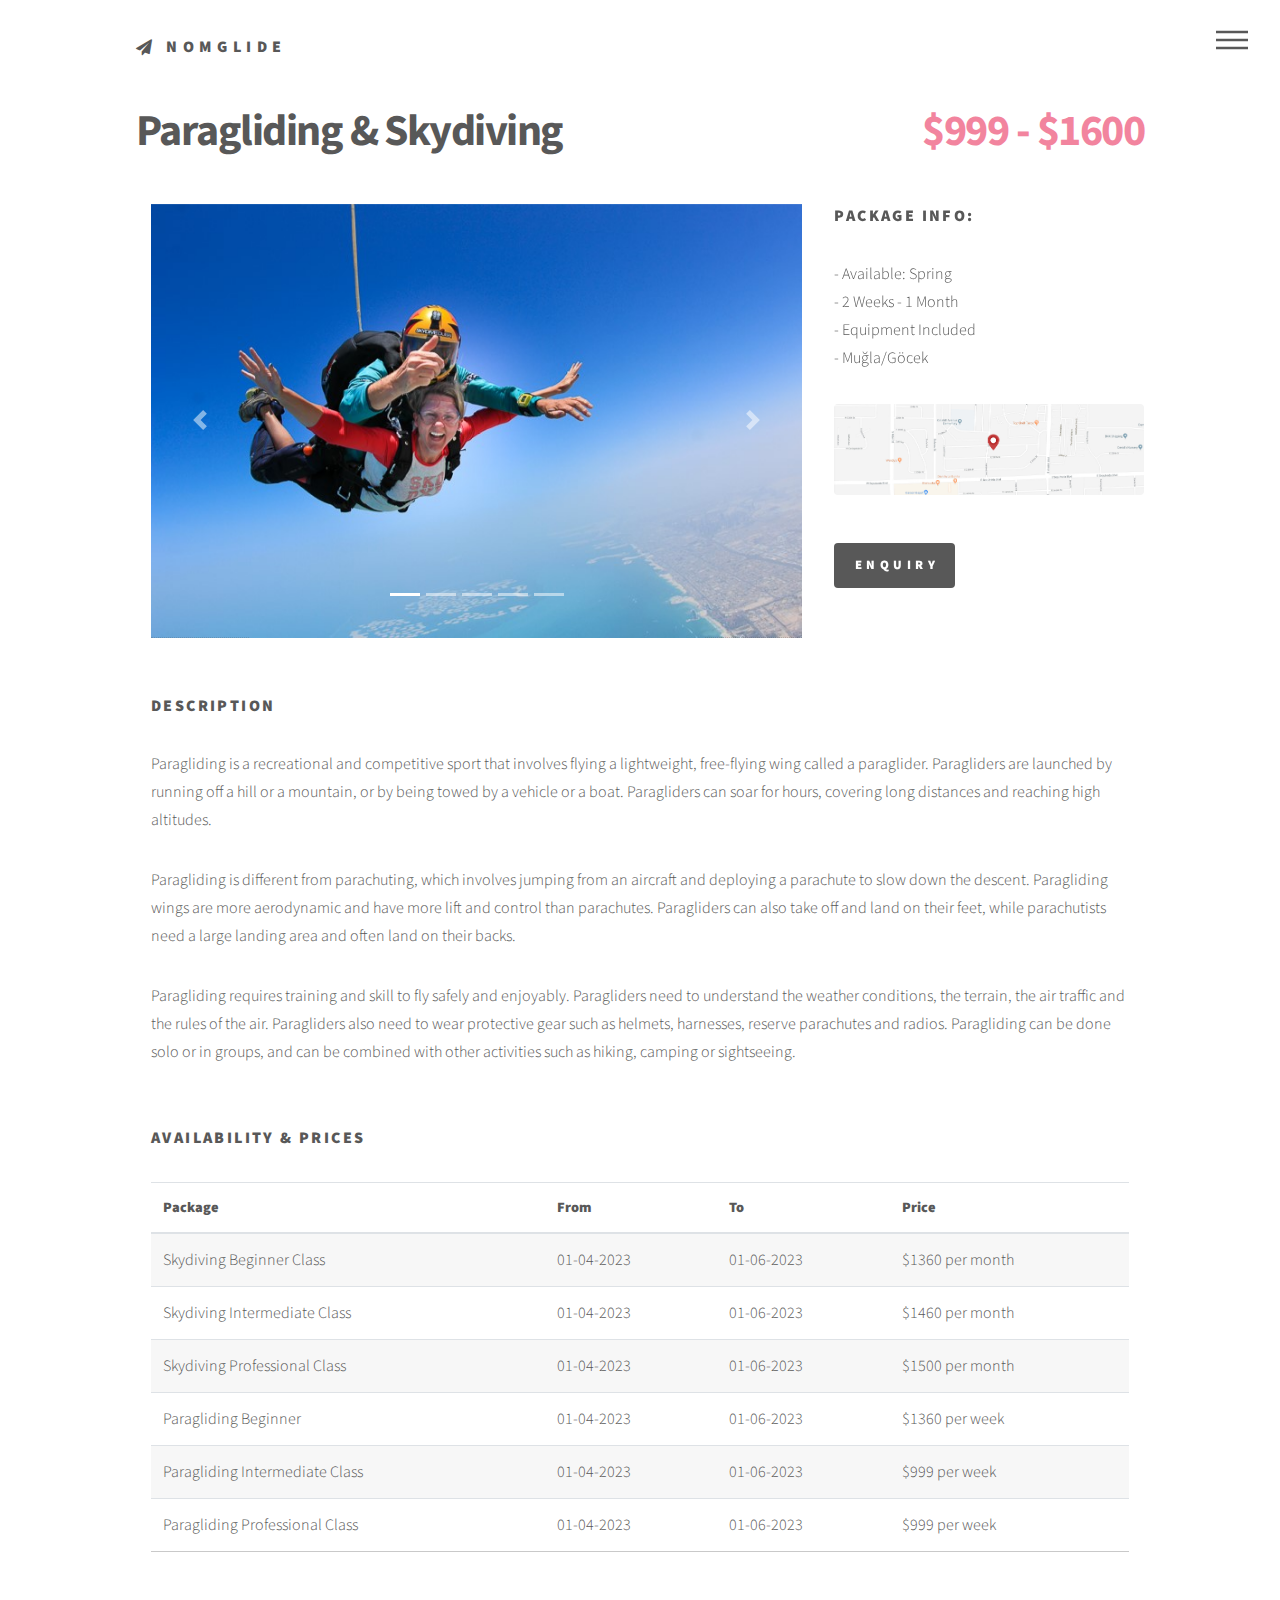
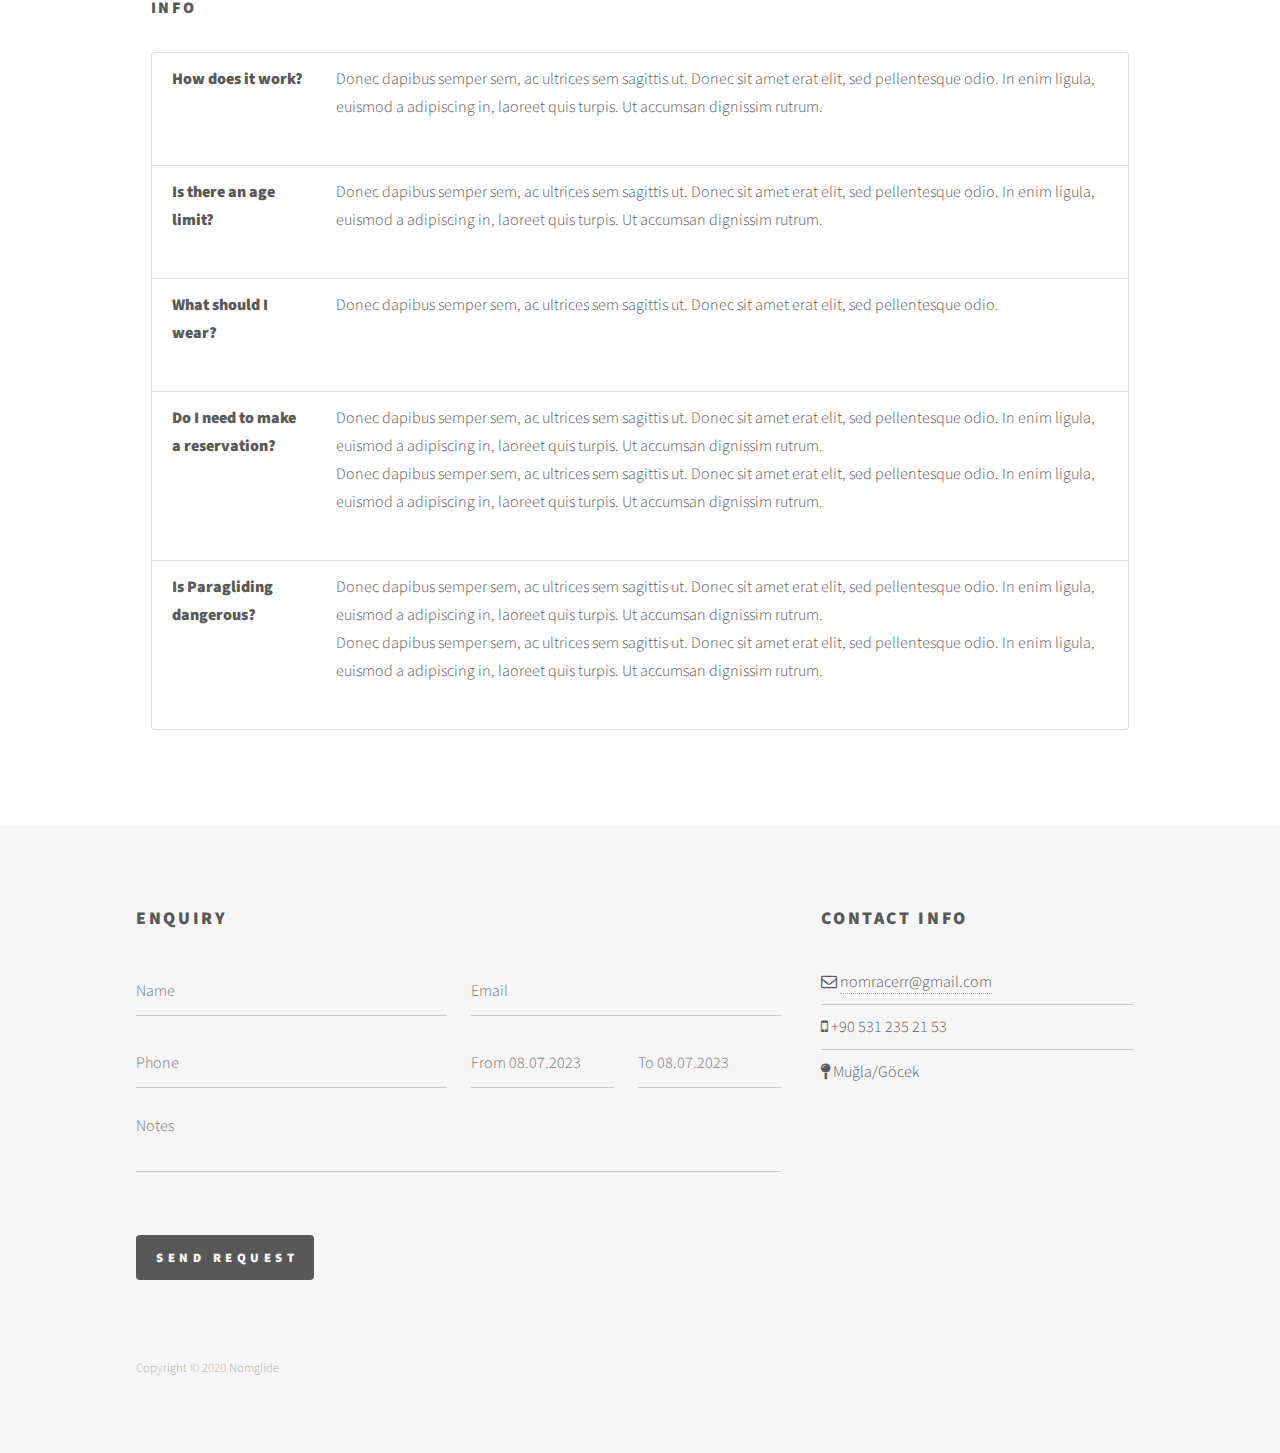
==== package-details.html @ 09c763e9 "i guess i finished it" ====
<!DOCTYPE HTML>
<html>

<head>
	<title>Nomglide | Parachute Gliding</title>
	<meta charset="utf-8" />
	<meta name="viewport" content="width=device-width, initial-scale=1, user-scalable=no" />
	<link rel="stylesheet" href="assets/bootstrap/css/bootstrap.min.css" />
	<link rel="stylesheet" href="assets/css/main.css" />
	<noscript>
		<link rel="stylesheet" href="assets/css/noscript.css" />
	</noscript>
</head>

<body class="is-preload">
	<div id="wrapper">

		<header id="header">
			<div class="inner">


				<a href="index.html" class="logo">
					<span class="fa fa-paper-plane"></span> <span class="title">Nomglide </span>
				</a>

				<nav>
					<ul>
						<li><a href="#menu">Menu</a></li>
					</ul>
				</nav>

			</div>
		</header>

		<nav id="menu">
			<h2>Menu</h2>
			<ul>
				<li><a href="index.html">Home</a></li>

				<li><a href="packages.html" class="active">Packages</a></li>

				<li><a href="blog.html">Blog</a></li>

				<li>
					<a href="#" class="dropdown-toggle">About</a>

					<ul>
						<li><a href="about.html">About Us</a></li>
						<li><a href="testimonials.html">Testimonials</a></li>
					</ul>
				</li>
				<li><a href="contact.html">Contact Us</a></li>
			</ul>
		</nav>

		<div id="main">
			<div class="inner">
				<h1>Paragliding & Skydiving <span class="pull-right">$999 - $1600</span></h1>

				<div class="container-fluid">
					<div class="row">
						<div class="col-lg-8 col-md-7">
							<div id="carouselExampleIndicators" class="carousel slide" data-ride="carousel">
								<ol class="carousel-indicators">
									<li data-target="#carouselExampleIndicators" data-slide-to="0" class="active"></li>
									<li data-target="#carouselExampleIndicators" data-slide-to="1"></li>
									<li data-target="#carouselExampleIndicators" data-slide-to="2"></li>
									<li data-target="#carouselExampleIndicators" data-slide-to="3"></li>
									<li data-target="#carouselExampleIndicators" data-slide-to="4"></li>
								</ol>
								<div class="carousel-inner">
									<div class="carousel-item active">
										<img class="d-block w-100" src="images/product-1.jpg" alt="First slide">
									</div>
									<div class="carousel-item">
										<img class="d-block w-100" src="images/product-2.jpg" alt="Second slide">
									</div>
									<div class="carousel-item">
										<img class="d-block w-100" src="images/product-3.jpg" alt="Third slide">
									</div>
									<div class="carousel-item">
										<img class="d-block w-100" src="images/product-4.jpg" alt="Fourth slide">
									</div>
									<div class="carousel-item">
										<img class="d-block w-100" src="images/product-5.jpg" alt="Fifth slide">
									</div>
								</div>
								<a class="carousel-control-prev" href="#carouselExampleIndicators" role="button"
									data-slide="prev">
									<span class="carousel-control-prev-icon" aria-hidden="true"></span>
									<span class="sr-only">Previous</span>
								</a>
								<a class="carousel-control-next" href="#carouselExampleIndicators" role="button"
									data-slide="next">
									<span class="carousel-control-next-icon" aria-hidden="true"></span>
									<span class="sr-only">Next</span>
								</a>
							</div>
						</div>

						<div class="col-lg-4 col-md-5">
							<h3>Package Info:</h3>

							<p>
								- Available: Spring <br>
								- 2 Weeks - 1 Month <br>
								- Equipment Included <br>
								- Muğla/Göcek
							</p>

							<span class="image main"><img src="images/map.jpg" alt="" /></span>

							<a href="#footer" class="button primary scrolly">Enquiry</a>
						</div>
					</div>
				</div>

				<br>
				<br>

				<div class="container-fluid">
					<h3>Description</h3>

					<p>Paragliding is a recreational and competitive sport that involves flying a lightweight,
						free-flying wing called a paraglider. Paragliders are launched by running off a
						hill or a mountain, or by being towed by a vehicle or a boat. Paragliders can soar for hours,
						covering long distances and reaching high altitudes.
					</p>

					<p>Paragliding is different from parachuting, which involves jumping from an aircraft and deploying
						a parachute to slow down the descent. Paragliding wings are more aerodynamic and have more lift
						and control than parachutes. Paragliders can also take off and land on their feet, while
						parachutists need a large landing area and often land on their backs.
					</p>

					<p>Paragliding requires training and skill to fly safely and enjoyably. Paragliders need to
						understand the weather conditions, the terrain, the air traffic and the rules of the air.
						Paragliders also need to wear protective gear such as helmets, harnesses, reserve parachutes and
						radios. Paragliding can be done solo or in groups, and can be combined with other activities
						such as hiking, camping or sightseeing.
					</p>

					<br>

					<h3>Availability &amp; Prices</h3>

					<div class="table-responsive">
						<table width="100%" border="0" cellspacing="0" cellpadding="0" class="table">
							<thead>
								<tr>
									<th>Package</th>
									<th>From</th>
									<th>To</th>
									<th>Price</th>
								</tr>
							</thead>

							<tbody>
								<tr>
									<td>Skydiving Beginner Class</td>
									<td>01-04-2023</td>
									<td>01-06-2023</td>
									<td>$1360 per month</td>
								</tr>

								<tr>
									<td>Skydiving Intermediate Class</td>
									<td>01-04-2023</td>
									<td>01-06-2023</td>
									<td>$1460 per month</td>
								</tr>

								<tr>
									<td>Skydiving Professional Class</td>
									<td>01-04-2023</td>
									<td>01-06-2023</td>
									<td>$1500 per month</td>
								</tr>

								<tr>
									<td>Paragliding Beginner</td>
									<td>01-04-2023</td>
									<td>01-06-2023</td>
									<td>$1360 per week</td>
								</tr>

								<tr>
									<td>Paragliding Intermediate Class</td>
									<td>01-04-2023</td>
									<td>01-06-2023</td>
									<td>$999 per week</td>
								</tr>

								<tr>
									<td>Paragliding Professional Class</td>
									<td>01-04-2023</td>
									<td>01-06-2023</td>
									<td>$999 per week</td>
								</tr>
							</tbody>
						</table>
					</div>

					<br>

					<h3>Info</h3>

					<ul class="list-group list-group-no-border">
						<li class="list-group-item">
							<div class="row">
								<div class="col-md-2 col-sm-3">
									<p class="pjVpProductPolicyTitle">
										<strong>How does it work?</strong>
									</p>
								</div>
								<div class="col-md-10 col-sm-9">
									<p>
										Donec dapibus semper sem, ac ultrices sem sagittis ut. Donec sit amet erat elit,
										sed pellentesque odio. In enim ligula, euismod a adipiscing in, laoreet quis
										turpis. Ut accumsan dignissim rutrum.
									</p>
								</div>
							</div>
						</li>

						<li class="list-group-item">
							<div class="row">
								<div class="col-md-2 col-sm-3">
									<p>
										<strong>Is there an age limit?</strong>
									</p>
								</div>

								<div class="col-md-10 col-sm-9">
									<p>
										Donec dapibus semper sem, ac ultrices sem sagittis ut. Donec sit amet erat elit,
										sed pellentesque odio. In enim ligula, euismod a adipiscing in, laoreet quis
										turpis. Ut accumsan dignissim rutrum.
									</p>
								</div>
							</div>
						</li>

						<li class="list-group-item">
							<div class="row">
								<div class="col-md-2 col-sm-3">
									<p>
										<strong>What should I wear?</strong>
									</p>
								</div>
								<div class="col-md-10 col-sm-9">
									<p>
										Donec dapibus semper sem, ac ultrices sem sagittis ut. Donec sit amet erat
											elit, sed pellentesque odio.
									</p>
								</div>
							</div>
						</li>

						<li class="list-group-item">
							<div class="row">
								<div class="col-md-2 col-sm-3">
									<p>
										<strong>Do I need to make a reservation?</strong>
									</p>
								</div>
								<div class="col-md-10 col-sm-9">
									<div>
										<p>
											Donec dapibus semper sem, ac ultrices sem sagittis ut. Donec sit amet erat
											elit, sed pellentesque odio. In enim ligula, euismod a adipiscing in,
											laoreet quis turpis. Ut accumsan dignissim rutrum. <br>
											Donec dapibus semper sem, ac ultrices sem sagittis ut. Donec sit amet erat
											elit, sed pellentesque odio. In enim ligula, euismod a adipiscing in,
											laoreet quis turpis. Ut accumsan dignissim rutrum. <br>
										</p>
									</div>
								</div>
							</div>
						</li>

						<li class="list-group-item">
							<div class="row">
								<div class="col-md-2 col-sm-3">
									<p>
										<strong>Is Paragliding dangerous?</strong>
									</p>
								</div>

								<div class="col-md-10 col-sm-9">
									<div>
										<p>
											Donec dapibus semper sem, ac ultrices sem sagittis ut. Donec sit amet erat
											elit, sed pellentesque odio. In enim ligula, euismod a adipiscing in,
											laoreet quis turpis. Ut accumsan dignissim rutrum. <br>
											Donec dapibus semper sem, ac ultrices sem sagittis ut. Donec sit amet erat
											elit, sed pellentesque odio. In enim ligula, euismod a adipiscing in,
											laoreet quis turpis. Ut accumsan dignissim rutrum. <br>
										</p>
									</div>
								</div>
							</div>
						</li>
					</ul>
				</div>
			</div>
		</div>

		<footer id="footer">
			<div class="inner">
				<section>
					<h2>Enquiry</h2>
					<form method="post" action="#">
						<div class="fields">
							<div class="field half">
								<input type="text" name="name" id="name" placeholder="Name" />
							</div>

							<div class="field half">
								<input type="text" name="email" id="email" placeholder="Email" />
							</div>

							<div class="field half">
								<input type="text" name="phone" id="phone" placeholder="Phone" />
							</div>

							<div class="field quarter">
								<input type="text" placeholder="From 08.07.2023" />
							</div>

							<div class="field quarter">
								<input type="text" placeholder="To 08.07.2023" />
							</div>

							<div class="field">
								<textarea name="message" id="message" rows="3" placeholder="Notes"></textarea>
							</div>

							<div class="field text-right">
								<label>&nbsp;</label>

								<ul class="actions">
									<li><input type="submit" value="Send Request" class="primary" /></li>
								</ul>
							</div>
						</div>
					</form>
				</section>
				<section>
					<h2>Contact Info</h2>

					<ul class="alt">
						<li><span class="fa fa-envelope-o"></span> <a href="#"> nomracerr@gmail.com</a></li>
						<li><span class="fa fa-mobile"></span> +90 531 235 21 53 </li>
						<li><span class="fa fa-map-pin"></span> Muğla/Göcek</li>
					</ul>
				</section>

				<ul class="copyright">
					<li>Copyright © 2020 Nomglide</li>
				</ul>
			</div>
		</footer>

	</div>

	<script src="assets/js/jquery.min.js"></script>
	<script src="assets/bootstrap/js/bootstrap.bundle.min.js"></script>
	<script src="assets/js/jquery.scrolly.min.js"></script>
	<script src="assets/js/jquery.scrollex.min.js"></script>
	<script src="assets/js/main.js"></script>

</body>

</html>
---- assets/css/main.css ----
@import url(font-awesome.min.css);
@import url("https://fonts.googleapis.com/css?family=Source+Sans+Pro:300,700,900");

html, body, div, span, applet, object,
iframe, h1, h2, h3, h4, h5, h6, p, blockquote,
pre, a, abbr, acronym, address, big, cite,
code, del, dfn, em, img, ins, kbd, q, s, samp,
small, strike, strong, sub, sup, tt, var, b,
u, i, center, dl, dt, dd, ol, ul, li, fieldset,
form, label, legend, table, caption, tbody,
tfoot, thead, tr, th, td, article, aside,
canvas, details, embed, figure, figcaption,
footer, header, hgroup, menu, nav, output, ruby,
section, summary, time, mark, audio, video {
	margin: 0;
	padding: 0;
	border: 0;
	font-size: 100%;
	font: inherit;
	vertical-align: baseline;}

article, aside, details, figcaption, figure,
footer, header, hgroup, menu, nav, section {
	display: block;}

body {
	line-height: 1;
}

ol, ul {
	list-style: none;
}

blockquote, q {
	quotes: none;
}

	blockquote:before, blockquote:after, q:before, q:after {
		content: '';
		content: none;
	}

table {
	border-collapse: collapse;
	border-spacing: 0;
}

body {
	-webkit-text-size-adjust: none;
}

mark {
	background-color: transparent;
	color: inherit;
}

input::-moz-focus-inner {
	border: 0;
	padding: 0;
}

input, select, textarea {
	-moz-appearance: none;
	-webkit-appearance: none;
	-ms-appearance: none;
	appearance: none;
}


	@-ms-viewport {
		width: device-width;
	}

	body {
		-ms-overflow-style: scrollbar;
	}

	@media screen and (max-width: 480px) {

		html, body {
			min-width: 320px;
		}

	}

	html {
		box-sizing: border-box;
	}

	*, *:before, *:after {
		box-sizing: inherit;
	}

	body {
		background: #ffffff;
	}

		body.is-preload *, body.is-preload *:before, body.is-preload *:after {
			-moz-animation: none !important;
			-webkit-animation: none !important;
			-ms-animation: none !important;
			animation: none !important;
			-moz-transition: none !important;
			-webkit-transition: none !important;
			-ms-transition: none !important;
			transition: none !important;
		}

/* Type */

	body, input, select, textarea {
		color: #585858;
		font-family: "Source Sans Pro", Helvetica, sans-serif;
		font-size: 16pt;
		font-weight: 300;
		line-height: 1.75;
	}

		@media screen and (max-width: 1680px) {

			body, input, select, textarea {
				font-size: 14pt;
			}

		}

		@media screen and (max-width: 1280px) {

			body, input, select, textarea {
				font-size: 12pt;
			}

		}

	a {
		-moz-transition: border-bottom-color 0.2s ease, color 0.2s ease;
		-webkit-transition: border-bottom-color 0.2s ease, color 0.2s ease;
		-ms-transition: border-bottom-color 0.2s ease, color 0.2s ease;
		transition: border-bottom-color 0.2s ease, color 0.2s ease;
		text-decoration: none;
		color: #585858;
		border-bottom: dotted 1px rgba(88, 88, 88, 0.5);
	}

		a:hover {
			border-bottom-color: transparent;
			color: #f2849e !important;
			text-decoration: none;
		}

	strong, b {
		font-weight: 900;
	}

	em, i {
		font-style: italic;
	}

	p {
		margin: 0 0 2em 0;
	}

	h1 {
		font-size: 2.75em;
		font-weight: 700;
		line-height: 1.3;
		margin: 0 0 1em 0;
		letter-spacing: -0.035em;
	}

	h1 span {
		color: #f2849e;
	}

		h1 a {
			color: inherit;
		}

		@media screen and (max-width: 736px) {

			h1 {
				font-size: 2em;
				margin: 0 0 1em 0;
			}

		}

		@media screen and (max-width: 360px) {

			h1 {
				font-size: 1.75em;
			}

		}

	.h2 {
		margin-bottom: 20px;
		font-weight: bold;
	}

	h2, h3, h4, h5, h6 {
		font-weight: 900;
		line-height: 1.5;
		margin: 0 0 2em 0;
		text-transform: uppercase;
		letter-spacing: 0.15em;
	}

		h2 a, h3 a, h4 a, h5 a, h6 a {
			color: inherit;
		}

	h2 {
		font-size: 1.1em;
	}

	h3 {
		font-size: 1em;
	}

	h4 {
		font-size: 0.8em;
	}

	h5 {
		font-size: 0.8em;
	}

	h6 {
		font-size: 0.8em;
	}

	@media screen and (max-width: 980px) {

		h1 br, h2 br, h3 br, h4 br, h5 br, h6 br {
			display: none;
		}

	}

	@media screen and (max-width: 736px) {

		h2 {
			font-size: 1em;
		}

		h3 {
			font-size: 0.8em;
		}

	}

	sub {
		font-size: 0.8em;
		position: relative;
		top: 0.5em;
	}

	sup {
		font-size: 0.8em;
		position: relative;
		top: -0.5em;
	}

	blockquote {
		border-left: solid 4px #c9c9c9;
		font-style: italic;
		margin: 0 0 2em 0;
		padding: 0.5em 0 0.5em 2em;
	}

	code {
		background: rgba(144, 144, 144, 0.075);
		border-radius: 4px;
		border: solid 1px #c9c9c9;
		font-family: "Courier New", monospace;
		font-size: 0.9em;
		margin: 0 0.25em;
		padding: 0.25em 0.65em;
	}

	pre {
		-webkit-overflow-scrolling: touch;
		font-family: "Courier New", monospace;
		font-size: 0.9em;
		margin: 0 0 2em 0;
	}

		pre code {
			display: block;
			line-height: 1.75;
			padding: 1em 1.5em;
			overflow-x: auto;
		}

	hr {
		border: 0;
		border-bottom: solid 1px #c9c9c9;
		margin: 2em 0;
	}

		hr.major {
			margin: 3em 0;
		}

	.align-left {
		text-align: left;
	}

	.align-center {
		text-align: center;
	}

	.align-right {
		text-align: right;
	}

/* Row */

	.row {
		display: flex;
		flex-wrap: wrap;
		box-sizing: border-box;
		align-items: stretch;
	}

		.row > * {
			box-sizing: border-box;
		}

		.row.gtr-uniform > * > :last-child {
			margin-bottom: 0;
		}

		.row.aln-left {
			justify-content: flex-start;
		}

		.row.aln-center {
			justify-content: center;
		}

		.row.aln-right {
			justify-content: flex-end;
		}

		.row.aln-top {
			align-items: flex-start;
		}

		.row.aln-middle {
			align-items: center;
		}

		.row.aln-bottom {
			align-items: flex-end;
		}

		.row > .imp {
			order: -1;
		}

		.row > .col-1 {
			width: 8.3333333333%;
		}

		.row > .off-1 {
			margin-left: 8.3333333333%;
		}

		.row > .col-2 {
			width: 16.6666666667%;
		}

		.row > .off-2 {
			margin-left: 16.6666666667%;
		}

		.row > .col-3 {
			width: 25%;
		}

		.row > .off-3 {
			margin-left: 25%;
		}

		.row > .col-4 {
			width: 33.3333333333%;
		}

		.row > .off-4 {
			margin-left: 33.3333333333%;
		}

		.row > .col-5 {
			width: 41.6666666667%;
		}

		.row > .off-5 {
			margin-left: 41.6666666667%;
		}

		.row > .col-6 {
			width: 50%;
		}

		.row > .off-6 {
			margin-left: 50%;
		}

		.row > .col-7 {
			width: 58.3333333333%;
		}

		.row > .off-7 {
			margin-left: 58.3333333333%;
		}

		.row > .col-8 {
			width: 66.6666666667%;
		}

		.row > .off-8 {
			margin-left: 66.6666666667%;
		}

		.row > .col-9 {
			width: 75%;
		}

		.row > .off-9 {
			margin-left: 75%;
		}

		.row > .col-10 {
			width: 83.3333333333%;
		}

		.row > .off-10 {
			margin-left: 83.3333333333%;
		}

		.row > .col-11 {
			width: 91.6666666667%;
		}

		.row > .off-11 {
			margin-left: 91.6666666667%;
		}

		.row > .col-12 {
			width: 100%;
		}

		.row > .off-12 {
			margin-left: 100%;
		}

		.row.gtr-0 {
			margin-top: 0;
			margin-left: 0em;
		}

			.row.gtr-0 > * {
				padding: 0 0 0 0em;
			}

			.row.gtr-0.gtr-uniform {
				margin-top: 0em;
			}

				.row.gtr-0.gtr-uniform > * {
					padding-top: 0em;
				}

		.row.gtr-25 {
			margin-top: 0;
			margin-left: -0.5em;
		}

			.row.gtr-25 > * {
				padding: 0 0 0 0.5em;
			}

			.row.gtr-25.gtr-uniform {
				margin-top: -0.5em;
			}

				.row.gtr-25.gtr-uniform > * {
					padding-top: 0.5em;
				}

		.row.gtr-50 {
			margin-top: 0;
			margin-left: -1em;
		}

			.row.gtr-50 > * {
				padding: 0 0 0 1em;
			}

			.row.gtr-50.gtr-uniform {
				margin-top: -1em;
			}

				.row.gtr-50.gtr-uniform > * {
					padding-top: 1em;
				}

		.row {
			margin-top: 0;
			margin-left: -2em;
		}

			.row > * {
				padding: 0 0 0 2em;
			}

			.row.gtr-uniform {
				margin-top: -2em;
			}

				.row.gtr-uniform > * {
					padding-top: 2em;
				}

		.row.gtr-150 {
			margin-top: 0;
			margin-left: -3em;
		}

			.row.gtr-150 > * {
				padding: 0 0 0 3em;
			}

			.row.gtr-150.gtr-uniform {
				margin-top: -3em;
			}

				.row.gtr-150.gtr-uniform > * {
					padding-top: 3em;
				}

		.row.gtr-200 {
			margin-top: 0;
			margin-left: -4em;
		}

			.row.gtr-200 > * {
				padding: 0 0 0 4em;
			}

			.row.gtr-200.gtr-uniform {
				margin-top: -4em;
			}

				.row.gtr-200.gtr-uniform > * {
					padding-top: 4em;
				}

		@media screen and (max-width: 1680px) {

			.row {
				display: flex;
				flex-wrap: wrap;
				box-sizing: border-box;
				align-items: stretch;
			}

				.row > * {
					box-sizing: border-box;
				}

				.row.gtr-uniform > * > :last-child {
					margin-bottom: 0;
				}

				.row.aln-left {
					justify-content: flex-start;
				}

				.row.aln-center {
					justify-content: center;
				}

				.row.aln-right {
					justify-content: flex-end;
				}

				.row.aln-top {
					align-items: flex-start;
				}

				.row.aln-middle {
					align-items: center;
				}

				.row.aln-bottom {
					align-items: flex-end;
				}

				.row > .imp-xlarge {
					order: -1;
				}

				.row > .col-1-xlarge {
					width: 8.3333333333%;
				}

				.row > .off-1-xlarge {
					margin-left: 8.3333333333%;
				}

				.row > .col-2-xlarge {
					width: 16.6666666667%;
				}

				.row > .off-2-xlarge {
					margin-left: 16.6666666667%;
				}

				.row > .col-3-xlarge {
					width: 25%;
				}

				.row > .off-3-xlarge {
					margin-left: 25%;
				}

				.row > .col-4-xlarge {
					width: 33.3333333333%;
				}

				.row > .off-4-xlarge {
					margin-left: 33.3333333333%;
				}

				.row > .col-5-xlarge {
					width: 41.6666666667%;
				}

				.row > .off-5-xlarge {
					margin-left: 41.6666666667%;
				}

				.row > .col-6-xlarge {
					width: 50%;
				}

				.row > .off-6-xlarge {
					margin-left: 50%;
				}

				.row > .col-7-xlarge {
					width: 58.3333333333%;
				}

				.row > .off-7-xlarge {
					margin-left: 58.3333333333%;
				}

				.row > .col-8-xlarge {
					width: 66.6666666667%;
				}

				.row > .off-8-xlarge {
					margin-left: 66.6666666667%;
				}

				.row > .col-9-xlarge {
					width: 75%;
				}

				.row > .off-9-xlarge {
					margin-left: 75%;
				}

				.row > .col-10-xlarge {
					width: 83.3333333333%;
				}

				.row > .off-10-xlarge {
					margin-left: 83.3333333333%;
				}

				.row > .col-11-xlarge {
					width: 91.6666666667%;
				}

				.row > .off-11-xlarge {
					margin-left: 91.6666666667%;
				}

				.row > .col-12-xlarge {
					width: 100%;
				}

				.row > .off-12-xlarge {
					margin-left: 100%;
				}

				.row.gtr-0 {
					margin-top: 0;
					margin-left: 0em;
				}

					.row.gtr-0 > * {
						padding: 0 0 0 0em;
					}

					.row.gtr-0.gtr-uniform {
						margin-top: 0em;
					}

						.row.gtr-0.gtr-uniform > * {
							padding-top: 0em;
						}

				.row.gtr-25 {
					margin-top: 0;
					margin-left: -0.5em;
				}

					.row.gtr-25 > * {
						padding: 0 0 0 0.5em;
					}

					.row.gtr-25.gtr-uniform {
						margin-top: -0.5em;
					}

						.row.gtr-25.gtr-uniform > * {
							padding-top: 0.5em;
						}

				.row.gtr-50 {
					margin-top: 0;
					margin-left: -1em;
				}

					.row.gtr-50 > * {
						padding: 0 0 0 1em;
					}

					.row.gtr-50.gtr-uniform {
						margin-top: -1em;
					}

						.row.gtr-50.gtr-uniform > * {
							padding-top: 1em;
						}

				.row {
					margin-top: 0;
					margin-left: -2em;
				}

					.row > * {
						padding: 0 0 0 2em;
					}

					.row.gtr-uniform {
						margin-top: -2em;
					}

						.row.gtr-uniform > * {
							padding-top: 2em;
						}

				.row.gtr-150 {
					margin-top: 0;
					margin-left: -3em;
				}

					.row.gtr-150 > * {
						padding: 0 0 0 3em;
					}

					.row.gtr-150.gtr-uniform {
						margin-top: -3em;
					}

						.row.gtr-150.gtr-uniform > * {
							padding-top: 3em;
						}

				.row.gtr-200 {
					margin-top: 0;
					margin-left: -4em;
				}

					.row.gtr-200 > * {
						padding: 0 0 0 4em;
					}

					.row.gtr-200.gtr-uniform {
						margin-top: -4em;
					}

						.row.gtr-200.gtr-uniform > * {
							padding-top: 4em;
						}

		}

		@media screen and (max-width: 1280px) {

			.row {
				display: flex;
				flex-wrap: wrap;
				box-sizing: border-box;
				align-items: stretch;
			}

				.row > * {
					box-sizing: border-box;
				}

				.row.gtr-uniform > * > :last-child {
					margin-bottom: 0;
				}

				.row.aln-left {
					justify-content: flex-start;
				}

				.row.aln-center {
					justify-content: center;
				}

				.row.aln-right {
					justify-content: flex-end;
				}

				.row.aln-top {
					align-items: flex-start;
				}

				.row.aln-middle {
					align-items: center;
				}

				.row.aln-bottom {
					align-items: flex-end;
				}

				.row > .imp-large {
					order: -1;
				}

				.row > .col-1-large {
					width: 8.3333333333%;
				}

				.row > .off-1-large {
					margin-left: 8.3333333333%;
				}

				.row > .col-2-large {
					width: 16.6666666667%;
				}

				.row > .off-2-large {
					margin-left: 16.6666666667%;
				}

				.row > .col-3-large {
					width: 25%;
				}

				.row > .off-3-large {
					margin-left: 25%;
				}

				.row > .col-4-large {
					width: 33.3333333333%;
				}

				.row > .off-4-large {
					margin-left: 33.3333333333%;
				}

				.row > .col-5-large {
					width: 41.6666666667%;
				}

				.row > .off-5-large {
					margin-left: 41.6666666667%;
				}

				.row > .col-6-large {
					width: 50%;
				}

				.row > .off-6-large {
					margin-left: 50%;
				}

				.row > .col-7-large {
					width: 58.3333333333%;
				}

				.row > .off-7-large {
					margin-left: 58.3333333333%;
				}

				.row > .col-8-large {
					width: 66.6666666667%;
				}

				.row > .off-8-large {
					margin-left: 66.6666666667%;
				}

				.row > .col-9-large {
					width: 75%;
				}

				.row > .off-9-large {
					margin-left: 75%;
				}

				.row > .col-10-large {
					width: 83.3333333333%;
				}

				.row > .off-10-large {
					margin-left: 83.3333333333%;
				}

				.row > .col-11-large {
					width: 91.6666666667%;
				}

				.row > .off-11-large {
					margin-left: 91.6666666667%;
				}

				.row > .col-12-large {
					width: 100%;
				}

				.row > .off-12-large {
					margin-left: 100%;
				}

				.row.gtr-0 {
					margin-top: 0;
					margin-left: 0em;
				}

					.row.gtr-0 > * {
						padding: 0 0 0 0em;
					}

					.row.gtr-0.gtr-uniform {
						margin-top: 0em;
					}

						.row.gtr-0.gtr-uniform > * {
							padding-top: 0em;
						}

				.row.gtr-25 {
					margin-top: 0;
					margin-left: -0.5em;
				}

					.row.gtr-25 > * {
						padding: 0 0 0 0.5em;
					}

					.row.gtr-25.gtr-uniform {
						margin-top: -0.5em;
					}

						.row.gtr-25.gtr-uniform > * {
							padding-top: 0.5em;
						}

				.row.gtr-50 {
					margin-top: 0;
					margin-left: -1em;
				}

					.row.gtr-50 > * {
						padding: 0 0 0 1em;
					}

					.row.gtr-50.gtr-uniform {
						margin-top: -1em;
					}

						.row.gtr-50.gtr-uniform > * {
							padding-top: 1em;
						}

				.row {
					margin-top: 0;
					margin-left: -2em;
				}

					.row > * {
						padding: 0 0 0 2em;
					}

					.row.gtr-uniform {
						margin-top: -2em;
					}

						.row.gtr-uniform > * {
							padding-top: 2em;
						}

				.row.gtr-150 {
					margin-top: 0;
					margin-left: -3em;
				}

					.row.gtr-150 > * {
						padding: 0 0 0 3em;
					}

					.row.gtr-150.gtr-uniform {
						margin-top: -3em;
					}

						.row.gtr-150.gtr-uniform > * {
							padding-top: 3em;
						}

				.row.gtr-200 {
					margin-top: 0;
					margin-left: -4em;
				}

					.row.gtr-200 > * {
						padding: 0 0 0 4em;
					}

					.row.gtr-200.gtr-uniform {
						margin-top: -4em;
					}

						.row.gtr-200.gtr-uniform > * {
							padding-top: 4em;
						}

		}

		@media screen and (max-width: 980px) {

			.row {
				display: flex;
				flex-wrap: wrap;
				box-sizing: border-box;
				align-items: stretch;
			}

				.row > * {
					box-sizing: border-box;
				}

				.row.gtr-uniform > * > :last-child {
					margin-bottom: 0;
				}

				.row.aln-left {
					justify-content: flex-start;
				}

				.row.aln-center {
					justify-content: center;
				}

				.row.aln-right {
					justify-content: flex-end;
				}

				.row.aln-top {
					align-items: flex-start;
				}

				.row.aln-middle {
					align-items: center;
				}

				.row.aln-bottom {
					align-items: flex-end;
				}

				.row > .imp-medium {
					order: -1;
				}

				.row > .col-1-medium {
					width: 8.3333333333%;
				}

				.row > .off-1-medium {
					margin-left: 8.3333333333%;
				}

				.row > .col-2-medium {
					width: 16.6666666667%;
				}

				.row > .off-2-medium {
					margin-left: 16.6666666667%;
				}

				.row > .col-3-medium {
					width: 25%;
				}

				.row > .off-3-medium {
					margin-left: 25%;
				}

				.row > .col-4-medium {
					width: 33.3333333333%;
				}

				.row > .off-4-medium {
					margin-left: 33.3333333333%;
				}

				.row > .col-5-medium {
					width: 41.6666666667%;
				}

				.row > .off-5-medium {
					margin-left: 41.6666666667%;
				}

				.row > .col-6-medium {
					width: 50%;
				}

				.row > .off-6-medium {
					margin-left: 50%;
				}

				.row > .col-7-medium {
					width: 58.3333333333%;
				}

				.row > .off-7-medium {
					margin-left: 58.3333333333%;
				}

				.row > .col-8-medium {
					width: 66.6666666667%;
				}

				.row > .off-8-medium {
					margin-left: 66.6666666667%;
				}

				.row > .col-9-medium {
					width: 75%;
				}

				.row > .off-9-medium {
					margin-left: 75%;
				}

				.row > .col-10-medium {
					width: 83.3333333333%;
				}

				.row > .off-10-medium {
					margin-left: 83.3333333333%;
				}

				.row > .col-11-medium {
					width: 91.6666666667%;
				}

				.row > .off-11-medium {
					margin-left: 91.6666666667%;
				}

				.row > .col-12-medium {
					width: 100%;
				}

				.row > .off-12-medium {
					margin-left: 100%;
				}

				.row.gtr-0 {
					margin-top: 0;
					margin-left: 0em;
				}

					.row.gtr-0 > * {
						padding: 0 0 0 0em;
					}

					.row.gtr-0.gtr-uniform {
						margin-top: 0em;
					}

						.row.gtr-0.gtr-uniform > * {
							padding-top: 0em;
						}

				.row.gtr-25 {
					margin-top: 0;
					margin-left: -0.375em;
				}

					.row.gtr-25 > * {
						padding: 0 0 0 0.375em;
					}

					.row.gtr-25.gtr-uniform {
						margin-top: -0.375em;
					}

						.row.gtr-25.gtr-uniform > * {
							padding-top: 0.375em;
						}

				.row.gtr-50 {
					margin-top: 0;
					margin-left: -0.75em;
				}

					.row.gtr-50 > * {
						padding: 0 0 0 0.75em;
					}

					.row.gtr-50.gtr-uniform {
						margin-top: -0.75em;
					}

						.row.gtr-50.gtr-uniform > * {
							padding-top: 0.75em;
						}

				.row {
					margin-top: 0;
					margin-left: -1.5em;
				}

					.row > * {
						padding: 0 0 0 1.5em;
					}

					.row.gtr-uniform {
						margin-top: -1.5em;
					}

						.row.gtr-uniform > * {
							padding-top: 1.5em;
						}

				.row.gtr-150 {
					margin-top: 0;
					margin-left: -2.25em;
				}

					.row.gtr-150 > * {
						padding: 0 0 0 2.25em;
					}

					.row.gtr-150.gtr-uniform {
						margin-top: -2.25em;
					}

						.row.gtr-150.gtr-uniform > * {
							padding-top: 2.25em;
						}

				.row.gtr-200 {
					margin-top: 0;
					margin-left: -3em;
				}

					.row.gtr-200 > * {
						padding: 0 0 0 3em;
					}

					.row.gtr-200.gtr-uniform {
						margin-top: -3em;
					}

						.row.gtr-200.gtr-uniform > * {
							padding-top: 3em;
						}

		}

		@media screen and (max-width: 736px) {

			.row {
				display: flex;
				flex-wrap: wrap;
				box-sizing: border-box;
				align-items: stretch;
			}

				.row > * {
					box-sizing: border-box;
				}

				.row.gtr-uniform > * > :last-child {
					margin-bottom: 0;
				}

				.row.aln-left {
					justify-content: flex-start;
				}

				.row.aln-center {
					justify-content: center;
				}

				.row.aln-right {
					justify-content: flex-end;
				}

				.row.aln-top {
					align-items: flex-start;
				}

				.row.aln-middle {
					align-items: center;
				}

				.row.aln-bottom {
					align-items: flex-end;
				}

				.row > .imp-small {
					order: -1;
				}

				.row > .col-1-small {
					width: 8.3333333333%;
				}

				.row > .off-1-small {
					margin-left: 8.3333333333%;
				}

				.row > .col-2-small {
					width: 16.6666666667%;
				}

				.row > .off-2-small {
					margin-left: 16.6666666667%;
				}

				.row > .col-3-small {
					width: 25%;
				}

				.row > .off-3-small {
					margin-left: 25%;
				}

				.row > .col-4-small {
					width: 33.3333333333%;
				}

				.row > .off-4-small {
					margin-left: 33.3333333333%;
				}

				.row > .col-5-small {
					width: 41.6666666667%;
				}

				.row > .off-5-small {
					margin-left: 41.6666666667%;
				}

				.row > .col-6-small {
					width: 50%;
				}

				.row > .off-6-small {
					margin-left: 50%;
				}

				.row > .col-7-small {
					width: 58.3333333333%;
				}

				.row > .off-7-small {
					margin-left: 58.3333333333%;
				}

				.row > .col-8-small {
					width: 66.6666666667%;
				}

				.row > .off-8-small {
					margin-left: 66.6666666667%;
				}

				.row > .col-9-small {
					width: 75%;
				}

				.row > .off-9-small {
					margin-left: 75%;
				}

				.row > .col-10-small {
					width: 83.3333333333%;
				}

				.row > .off-10-small {
					margin-left: 83.3333333333%;
				}

				.row > .col-11-small {
					width: 91.6666666667%;
				}

				.row > .off-11-small {
					margin-left: 91.6666666667%;
				}

				.row > .col-12-small {
					width: 100%;
				}

				.row > .off-12-small {
					margin-left: 100%;
				}

				.row.gtr-0 {
					margin-top: 0;
					margin-left: 0em;
				}

					.row.gtr-0 > * {
						padding: 0 0 0 0em;
					}

					.row.gtr-0.gtr-uniform {
						margin-top: 0em;
					}

						.row.gtr-0.gtr-uniform > * {
							padding-top: 0em;
						}

				.row.gtr-25 {
					margin-top: 0;
					margin-left: -0.25em;
				}

					.row.gtr-25 > * {
						padding: 0 0 0 0.25em;
					}

					.row.gtr-25.gtr-uniform {
						margin-top: -0.25em;
					}

						.row.gtr-25.gtr-uniform > * {
							padding-top: 0.25em;
						}

				.row.gtr-50 {
					margin-top: 0;
					margin-left: -0.5em;
				}

					.row.gtr-50 > * {
						padding: 0 0 0 0.5em;
					}

					.row.gtr-50.gtr-uniform {
						margin-top: -0.5em;
					}

						.row.gtr-50.gtr-uniform > * {
							padding-top: 0.5em;
						}

				.row {
					margin-top: 0;
					margin-left: -1em;
				}

					.row > * {
						padding: 0 0 0 1em;
					}

					.row.gtr-uniform {
						margin-top: -1em;
					}

						.row.gtr-uniform > * {
							padding-top: 1em;
						}

				.row.gtr-150 {
					margin-top: 0;
					margin-left: -1.5em;
				}

					.row.gtr-150 > * {
						padding: 0 0 0 1.5em;
					}

					.row.gtr-150.gtr-uniform {
						margin-top: -1.5em;
					}

						.row.gtr-150.gtr-uniform > * {
							padding-top: 1.5em;
						}

				.row.gtr-200 {
					margin-top: 0;
					margin-left: -2em;
				}

					.row.gtr-200 > * {
						padding: 0 0 0 2em;
					}

					.row.gtr-200.gtr-uniform {
						margin-top: -2em;
					}

						.row.gtr-200.gtr-uniform > * {
							padding-top: 2em;
						}

		}

		@media screen and (max-width: 480px) {

			.row {
				display: flex;
				flex-wrap: wrap;
				box-sizing: border-box;
				align-items: stretch;
			}

				.row > * {
					box-sizing: border-box;
				}

				.row.gtr-uniform > * > :last-child {
					margin-bottom: 0;
				}

				.row.aln-left {
					justify-content: flex-start;
				}

				.row.aln-center {
					justify-content: center;
				}

				.row.aln-right {
					justify-content: flex-end;
				}

				.row.aln-top {
					align-items: flex-start;
				}

				.row.aln-middle {
					align-items: center;
				}

				.row.aln-bottom {
					align-items: flex-end;
				}

				.row > .imp-xsmall {
					order: -1;
				}

				.row > .col-1-xsmall {
					width: 8.3333333333%;
				}

				.row > .off-1-xsmall {
					margin-left: 8.3333333333%;
				}

				.row > .col-2-xsmall {
					width: 16.6666666667%;
				}

				.row > .off-2-xsmall {
					margin-left: 16.6666666667%;
				}

				.row > .col-3-xsmall {
					width: 25%;
				}

				.row > .off-3-xsmall {
					margin-left: 25%;
				}

				.row > .col-4-xsmall {
					width: 33.3333333333%;
				}

				.row > .off-4-xsmall {
					margin-left: 33.3333333333%;
				}

				.row > .col-5-xsmall {
					width: 41.6666666667%;
				}

				.row > .off-5-xsmall {
					margin-left: 41.6666666667%;
				}

				.row > .col-6-xsmall {
					width: 50%;
				}

				.row > .off-6-xsmall {
					margin-left: 50%;
				}

				.row > .col-7-xsmall {
					width: 58.3333333333%;
				}

				.row > .off-7-xsmall {
					margin-left: 58.3333333333%;
				}

				.row > .col-8-xsmall {
					width: 66.6666666667%;
				}

				.row > .off-8-xsmall {
					margin-left: 66.6666666667%;
				}

				.row > .col-9-xsmall {
					width: 75%;
				}

				.row > .off-9-xsmall {
					margin-left: 75%;
				}

				.row > .col-10-xsmall {
					width: 83.3333333333%;
				}

				.row > .off-10-xsmall {
					margin-left: 83.3333333333%;
				}

				.row > .col-11-xsmall {
					width: 91.6666666667%;
				}

				.row > .off-11-xsmall {
					margin-left: 91.6666666667%;
				}

				.row > .col-12-xsmall {
					width: 100%;
				}

				.row > .off-12-xsmall {
					margin-left: 100%;
				}

				.row.gtr-0 {
					margin-top: 0;
					margin-left: 0em;
				}

					.row.gtr-0 > * {
						padding: 0 0 0 0em;
					}

					.row.gtr-0.gtr-uniform {
						margin-top: 0em;
					}

						.row.gtr-0.gtr-uniform > * {
							padding-top: 0em;
						}

				.row.gtr-25 {
					margin-top: 0;
					margin-left: -0.25em;
				}

					.row.gtr-25 > * {
						padding: 0 0 0 0.25em;
					}

					.row.gtr-25.gtr-uniform {
						margin-top: -0.25em;
					}

						.row.gtr-25.gtr-uniform > * {
							padding-top: 0.25em;
						}

				.row.gtr-50 {
					margin-top: 0;
					margin-left: -0.5em;
				}

					.row.gtr-50 > * {
						padding: 0 0 0 0.5em;
					}

					.row.gtr-50.gtr-uniform {
						margin-top: -0.5em;
					}

						.row.gtr-50.gtr-uniform > * {
							padding-top: 0.5em;
						}

				.row {
					margin-top: 0;
					margin-left: -1em;
				}

					.row > * {
						padding: 0 0 0 1em;
					}

					.row.gtr-uniform {
						margin-top: -1em;
					}

						.row.gtr-uniform > * {
							padding-top: 1em;
						}

				.row.gtr-150 {
					margin-top: 0;
					margin-left: -1.5em;
				}

					.row.gtr-150 > * {
						padding: 0 0 0 1.5em;
					}

					.row.gtr-150.gtr-uniform {
						margin-top: -1.5em;
					}

						.row.gtr-150.gtr-uniform > * {
							padding-top: 1.5em;
						}

				.row.gtr-200 {
					margin-top: 0;
					margin-left: -2em;
				}

					.row.gtr-200 > * {
						padding: 0 0 0 2em;
					}

					.row.gtr-200.gtr-uniform {
						margin-top: -2em;
					}

						.row.gtr-200.gtr-uniform > * {
							padding-top: 2em;
						}

		}

/* Section/Article */

	section.special, article.special {
		text-align: center;
	}

	header p {
		margin-top: -1em;
	}

	@media screen and (max-width: 736px) {

		header p {
			margin-top: 0;
		}

	}

/* Icon */

	.icon {
		text-decoration: none;
		border-bottom: none;
		position: relative;
	}

		.icon:before {
			-moz-osx-font-smoothing: grayscale;
			-webkit-font-smoothing: antialiased;
			font-family: FontAwesome;
			font-style: normal;
			font-weight: normal;
			text-transform: none !important;
		}

		.icon > .label {
			display: none;
		}

		.icon.style2 {
			-moz-transition: background-color 0.2s ease-in-out, color 0.2s ease-in-out, border-color 0.2s ease-in-out;
			-webkit-transition: background-color 0.2s ease-in-out, color 0.2s ease-in-out, border-color 0.2s ease-in-out;
			-ms-transition: background-color 0.2s ease-in-out, color 0.2s ease-in-out, border-color 0.2s ease-in-out;
			transition: background-color 0.2s ease-in-out, color 0.2s ease-in-out, border-color 0.2s ease-in-out;
			background-color: transparent;
			border: solid 1px #c9c9c9;
			border-radius: 4px;
			width: 2.65em;
			height: 2.65em;
			display: inline-block;
			text-align: center;
			line-height: 2.65em;
			color: inherit;
		}

			.icon.style2:before {
				font-size: 1.1em;
			}

			.icon.style2:hover {
				color: #f2849e;
				border-color: #f2849e;
			}

			.icon.style2:active {
				background-color: rgba(242, 132, 158, 0.1);
			}

/* List */

	ol {
		list-style: decimal;
		margin: 0 0 2em 0;
		padding-left: 1.25em;
	}

		ol li {
			padding-left: 0.25em;
		}

	ul {
		list-style: disc;
		margin: 0 0 2em 0;
		padding-left: 1em;
	}

		ul li {
			padding-left: 0.5em;
		}

		ul.alt {
			list-style: none;
			padding-left: 0;
		}

			ul.alt li {
				border-top: solid 1px #c9c9c9;
				padding: 0.5em 0;
			}

				ul.alt li:first-child {
					border-top: 0;
					padding-top: 0;
				}

	dl {
		margin: 0 0 2em 0;
	}

		dl dt {
			display: block;
			font-weight: 900;
			margin: 0 0 1em 0;
		}

		dl dd {
			margin-left: 2em;
		}

/* Actions */

	.m-n {
		margin-bottom: 0!important;
	}

	ul.actions {
		display: -moz-flex;
		display: -webkit-flex;
		display: -ms-flex;
		display: flex;
		cursor: default;
		list-style: none;
		margin-left: -1em;
		padding-left: 0;
	}

		ul.actions li {
			padding: 0 0 0 1em;
			vertical-align: middle;
		}

		ul.actions.special {
			-moz-justify-content: center;
			-webkit-justify-content: center;
			-ms-justify-content: center;
			justify-content: center;
			width: 100%;
			margin-left: 0;
		}

			ul.actions.special li:first-child {
				padding-left: 0;
			}

		ul.actions.stacked {
			-moz-flex-direction: column;
			-webkit-flex-direction: column;
			-ms-flex-direction: column;
			flex-direction: column;
			margin-left: 0;
		}

			ul.actions.stacked li {
				padding: 1.3em 0 0 0;
			}

				ul.actions.stacked li:first-child {
					padding-top: 0;
				}

		ul.actions.fit {
			width: calc(100% + 1em);
		}

			ul.actions.fit li {
				-moz-flex-grow: 1;
				-webkit-flex-grow: 1;
				-ms-flex-grow: 1;
				flex-grow: 1;
				-moz-flex-shrink: 1;
				-webkit-flex-shrink: 1;
				-ms-flex-shrink: 1;
				flex-shrink: 1;
				width: 100%;
			}

				ul.actions.fit li > * {
					width: 100%;
				}

			ul.actions.fit.stacked {
				width: 100%;
			}

		@media screen and (max-width: 480px) {

			ul.actions:not(.fixed) {
				-moz-flex-direction: column;
				-webkit-flex-direction: column;
				-ms-flex-direction: column;
				flex-direction: column;
				margin-left: 0;
				width: 100% !important;
			}

				ul.actions:not(.fixed) li {
					-moz-flex-grow: 1;
					-webkit-flex-grow: 1;
					-ms-flex-grow: 1;
					flex-grow: 1;
					-moz-flex-shrink: 1;
					-webkit-flex-shrink: 1;
					-ms-flex-shrink: 1;
					flex-shrink: 1;
					padding: 1em 0 0 0;
					text-align: center;
					width: 100%;
				}

					ul.actions:not(.fixed) li > * {
						width: 100%;
					}

					ul.actions:not(.fixed) li:first-child {
						padding-top: 0;
					}

					ul.actions:not(.fixed) li input[type="submit"],
					ul.actions:not(.fixed) li input[type="reset"],
					ul.actions:not(.fixed) li input[type="button"],
					ul.actions:not(.fixed) li button,
					ul.actions:not(.fixed) li .button {
						width: 100%;
					}

						ul.actions:not(.fixed) li input[type="submit"].icon:before,
						ul.actions:not(.fixed) li input[type="reset"].icon:before,
						ul.actions:not(.fixed) li input[type="button"].icon:before,
						ul.actions:not(.fixed) li button.icon:before,
						ul.actions:not(.fixed) li .button.icon:before {
							margin-left: -0.5rem;
						}

		}

/* Icons */

	ul.icons {
		cursor: default;
		list-style: none;
		padding-left: 0;
		margin: -1em 0 2em -1em;
	}

		ul.icons li {
			display: inline-block;
			padding: 1em 0 0 1em;
		}

/* Form */

	form {
		margin: 0 0 2em 0;
		overflow-x: hidden;
	}

		form > :last-child {
			margin-bottom: 0;
		}

		form > .fields {
			display: -moz-flex;
			display: -webkit-flex;
			display: -ms-flex;
			display: flex;
			-moz-flex-wrap: wrap;
			-webkit-flex-wrap: wrap;
			-ms-flex-wrap: wrap;
			flex-wrap: wrap;
			width: calc(100% + 3em);
			margin: -1.5em 0 2em -1.5em;
		}

			form > .fields > .field {
				-moz-flex-grow: 0;
				-webkit-flex-grow: 0;
				-ms-flex-grow: 0;
				flex-grow: 0;
				-moz-flex-shrink: 0;
				-webkit-flex-shrink: 0;
				-ms-flex-shrink: 0;
				flex-shrink: 0;
				padding: 1.5em 0 0 1.5em;
				width: calc(100% - 1.5em);
			}

				form > .fields > .field.half {
					width: calc(50% - 0.75em);
				}

				form > .fields > .field.third {
					width: calc(100%/3 - 0.5em);
				}

				form > .fields > .field.quarter {
					width: calc(25% - 0.375em);
				}

		@media screen and (max-width: 480px) {

			form > .fields {
				width: calc(100% + 3em);
				margin: -1.5em 0 2em -1.5em;
			}

				form > .fields > .field {
					padding: 1.5em 0 0 1.5em;
					width: calc(100% - 1.5em);
				}

					form > .fields > .field.half {
						width: calc(100% - 1.5em);
					}

					form > .fields > .field.third {
						width: calc(100% - 1.5em);
					}

					form > .fields > .field.quarter {
						width: calc(100% - 1.5em);
					}

		}

	label {
		display: block;
		font-size: 0.9em;
		font-weight: 900;
		margin: 0 0 1em 0;
	}

	input[type="text"],
	input[type="password"],
	input[type="email"],
	input[type="tel"],
	select,
	textarea {
		-moz-appearance: none;
		-webkit-appearance: none;
		-ms-appearance: none;
		appearance: none;
		background-color: transparent;
		border: none;
		border-radius: 0;
		border-bottom: solid 1px #c9c9c9;
		color: inherit;
		display: block;
		outline: 0;
		padding: 0;
		text-decoration: none;
		width: 100%;
	}

		input[type="text"]:invalid,
		input[type="password"]:invalid,
		input[type="email"]:invalid,
		input[type="tel"]:invalid,
		select:invalid,
		textarea:invalid {
			box-shadow: none;
		}

		input[type="text"]:focus,
		input[type="password"]:focus,
		input[type="email"]:focus,
		input[type="tel"]:focus,
		select:focus,
		textarea:focus {
			border-bottom-color: #f2849e;
			box-shadow: inset 0 -1px 0 0 #f2849e;
		}

	select {
		background-image: url("data:image/svg+xml;charset=utf8,%3Csvg xmlns='http://www.w3.org/2000/svg' width='40' height='40' preserveAspectRatio='none' viewBox='0 0 40 40'%3E%3Cpath d='M9.4,12.3l10.4,10.4l10.4-10.4c0.2-0.2,0.5-0.4,0.9-0.4c0.3,0,0.6,0.1,0.9,0.4l3.3,3.3c0.2,0.2,0.4,0.5,0.4,0.9 c0,0.4-0.1,0.6-0.4,0.9L20.7,31.9c-0.2,0.2-0.5,0.4-0.9,0.4c-0.3,0-0.6-0.1-0.9-0.4L4.3,17.3c-0.2-0.2-0.4-0.5-0.4-0.9 c0-0.4,0.1-0.6,0.4-0.9l3.3-3.3c0.2-0.2,0.5-0.4,0.9-0.4S9.1,12.1,9.4,12.3z' fill='%23c9c9c9' /%3E%3C/svg%3E");
		background-size: 1.25rem;
		background-repeat: no-repeat;
		background-position: calc(100% - 1rem) center;
		height: 3em;
		padding-right: 3em;
		text-overflow: ellipsis;
	}

		select option {
			background: #ffffff;
		}

		select:focus::-ms-value {
			background-color: transparent;
		}

		select::-ms-expand {
			display: none;
		}

	input[type="text"],
	input[type="password"],
	input[type="email"],
	select {
		height: 3em;
	}

	textarea {
		padding: 0;
		min-height: 3.75em;
	}

	input[type="checkbox"],
	input[type="radio"] {
		-moz-appearance: none;
		-webkit-appearance: none;
		-ms-appearance: none;
		appearance: none;
		display: block;
		float: left;
		margin-right: -2em;
		opacity: 0;
		width: 1em;
		z-index: -1;
	}

		input[type="checkbox"] + label,
		input[type="radio"] + label {
			text-decoration: none;
			color: #585858;
			cursor: pointer;
			display: inline-block;
			font-size: 1em;
			font-weight: 300;
			padding-left: 2.55em;
			padding-right: 0.75em;
			position: relative;
		}

			input[type="checkbox"] + label:before,
			input[type="radio"] + label:before {
				-moz-osx-font-smoothing: grayscale;
				-webkit-font-smoothing: antialiased;
				font-family: FontAwesome;
				font-style: normal;
				font-weight: normal;
				text-transform: none !important;
			}

			input[type="checkbox"] + label:before,
			input[type="radio"] + label:before {
				border-radius: 4px;
				border: solid 1px #c9c9c9;
				content: '';
				display: inline-block;
				height: 1.8em;
				left: 0;
				line-height: 1.725em;
				position: absolute;
				text-align: center;
				top: 0;
				width: 1.8em;
			}

		input[type="checkbox"]:checked + label:before,
		input[type="radio"]:checked + label:before {
			background: #585858;
			border-color: #585858;
			color: #ffffff;
			content: '\f00c';
		}

		input[type="checkbox"]:focus + label:before,
		input[type="radio"]:focus + label:before {
			border-color: #f2849e;
			box-shadow: 0 0 0 1px #f2849e;
		}

	input[type="checkbox"] + label:before {
		border-radius: 4px;
	}

	input[type="radio"] + label:before {
		border-radius: 100%;
	}

/* Box */

	.box {
		border-radius: 4px;
		border: solid 1px #c9c9c9;
		margin-bottom: 2em;
		padding: 1.5em;
	}

		.box > :last-child,
		.box > :last-child > :last-child,
		.box > :last-child > :last-child > :last-child {
			margin-bottom: 0;
		}

		.box.alt {
			border: 0;
			border-radius: 0;
			padding: 0;
		}

/* Image */

	.image {
		border-radius: 4px;
		border: 0;
		display: inline-block;
		position: relative;
	}

		.image img {
			border-radius: 4px;
			display: block;
		}

		.image.left, .image.right {
			max-width: 40%;
		}

			.image.left img, .image.right img {
				width: 100%;
			}

		.image.left {
			float: left;
			padding: 0 1.5em 1em 0;
			top: 0.25em;
		}

		.image.right {
			float: right;
			padding: 0 0 1em 1.5em;
			top: 0.25em;
		}

		.image.fit {
			display: block;
			margin: 0 0 2em 0;
			width: 100%;
		}

			.image.fit img {
				width: 100%;
			}

		.image.main {
			display: block;
			margin: 0 0 3em 0;
			width: 100%;
		}

			.image.main img {
				width: 100%;
			}

			@media screen and (max-width: 736px) {

				.image.main {
					margin: 0 0 2em 0;
				}

			}

/* Table */

	.table-wrapper {
		-webkit-overflow-scrolling: touch;
		overflow-x: auto;
	}

	table {
		margin: 0 0 2em 0;
		width: 100%;
	}

		table tbody tr {
			border: solid 1px #c9c9c9;
			border-left: 0;
			border-right: 0;
		}

			table tbody tr:nth-child(2n + 1) {
				background-color: rgba(144, 144, 144, 0.075);
			}

		table td {
			padding: 0.75em 0.75em;
		}

		table th {
			font-size: 0.9em;
			font-weight: 900;
			padding: 0 0.75em 0.75em 0.75em;
			text-align: left;
		}

		table thead {
			border-bottom: solid 2px #c9c9c9;
		}

		table tfoot {
			border-top: solid 2px #c9c9c9;
		}

		table.alt {
			border-collapse: separate;
		}

			table.alt tbody tr td {
				border: solid 1px #c9c9c9;
				border-left-width: 0;
				border-top-width: 0;
			}

				table.alt tbody tr td:first-child {
					border-left-width: 1px;
				}

			table.alt tbody tr:first-child td {
				border-top-width: 1px;
			}

			table.alt thead {
				border-bottom: 0;
			}

			table.alt tfoot {
				border-top: 0;
			}

/* Button */

	input[type="submit"],
	input[type="reset"],
	input[type="button"],
	button,
	.button {
		-moz-appearance: none;
		-webkit-appearance: none;
		-ms-appearance: none;
		appearance: none;
		-moz-transition: background-color 0.2s ease-in-out, color 0.2s ease-in-out, box-shadow 0.2s ease-in-out;
		-webkit-transition: background-color 0.2s ease-in-out, color 0.2s ease-in-out, box-shadow 0.2s ease-in-out;
		-ms-transition: background-color 0.2s ease-in-out, color 0.2s ease-in-out, box-shadow 0.2s ease-in-out;
		transition: background-color 0.2s ease-in-out, color 0.2s ease-in-out, box-shadow 0.2s ease-in-out;
		background-color: transparent;
		border-radius: 4px;
		border: 0;
		box-shadow: inset 0 0 0 2px #585858;
		color: #585858 !important;
		cursor: pointer;
		display: inline-block;
		font-size: 0.8em;
		font-weight: 900;
		height: 3.5em;
		letter-spacing: 0.35em;
		line-height: 3.45em;
		overflow: hidden;
		padding: 0 1.25em 0 1.6em;
		text-align: center;
		text-decoration: none;
		text-overflow: ellipsis;
		text-transform: uppercase;
		white-space: nowrap;
	}

		input[type="submit"].icon:before,
		input[type="reset"].icon:before,
		input[type="button"].icon:before,
		button.icon:before,
		.button.icon:before {
			margin-right: 0.5em;
		}

		input[type="submit"].fit,
		input[type="reset"].fit,
		input[type="button"].fit,
		button.fit,
		.button.fit {
			width: 100%;
		}

		input[type="submit"]:hover,
		input[type="reset"]:hover,
		input[type="button"]:hover,
		button:hover,
		.button:hover {
			color: #f2849e !important;
			box-shadow: inset 0 0 0 2px #f2849e;
		}

		input[type="submit"]:active,
		input[type="reset"]:active,
		input[type="button"]:active,
		button:active,
		.button:active {
			background-color: rgba(242, 132, 158, 0.1);
		}

		input[type="submit"].small,
		input[type="reset"].small,
		input[type="button"].small,
		button.small,
		.button.small {
			font-size: 0.6em;
		}

		input[type="submit"].large,
		input[type="reset"].large,
		input[type="button"].large,
		button.large,
		.button.large {
			font-size: 1em;
		}

		input[type="submit"].primary,
		input[type="reset"].primary,
		input[type="button"].primary,
		button.primary,
		.button.primary {
			box-shadow: none;
			background-color: #585858;
			color: #ffffff !important;
		}

			input[type="submit"].primary:hover,
			input[type="reset"].primary:hover,
			input[type="button"].primary:hover,
			button.primary:hover,
			.button.primary:hover {
				background-color: #f2849e;
			}

			input[type="submit"].primary:active,
			input[type="reset"].primary:active,
			input[type="button"].primary:active,
			button.primary:active,
			.button.primary:active {
				background-color: #ee5f81;
			}

		input[type="submit"].disabled, input[type="submit"]:disabled,
		input[type="reset"].disabled,
		input[type="reset"]:disabled,
		input[type="button"].disabled,
		input[type="button"]:disabled,
		button.disabled,
		button:disabled,
		.button.disabled,
		.button:disabled {
			pointer-events: none;
			opacity: 0.25;
		}


	.tiles {
		display: -moz-flex;
		display: -webkit-flex;
		display: -ms-flex;
		display: flex;
		-moz-flex-wrap: wrap;
		-webkit-flex-wrap: wrap;
		-ms-flex-wrap: wrap;
		flex-wrap: wrap;
		position: relative;
		margin: -2.5em 0 2.5em -2.5em;
	}

		.tiles article {
			-moz-transition: -moz-transform 0.5s ease, opacity 0.5s ease;
			-webkit-transition: -webkit-transform 0.5s ease, opacity 0.5s ease;
			-ms-transition: -ms-transform 0.5s ease, opacity 0.5s ease;
			transition: transform 0.5s ease, opacity 0.5s ease;
			position: relative;
			width: calc(33.3333333333% - 2.5em);
			margin: 2.5em 0 0 2.5em;
		}

			.tiles article > .image {
				-moz-transition: -moz-transform 0.5s ease;
				-webkit-transition: -webkit-transform 0.5s ease;
				-ms-transition: -ms-transform 0.5s ease;
				transition: transform 0.5s ease;
				position: relative;
				display: block;
				width: 100%;
				border-radius: 4px;
				overflow: hidden;
			}

				.tiles article > .image img {
					display: block;
					width: 100%;
				}

				.tiles article > .image:before {
					pointer-events: none;
					-moz-transition: background-color 0.5s ease, opacity 0.5s ease;
					-webkit-transition: background-color 0.5s ease, opacity 0.5s ease;
					-ms-transition: background-color 0.5s ease, opacity 0.5s ease;
					transition: background-color 0.5s ease, opacity 0.5s ease;
					content: '';
					display: block;
					position: absolute;
					top: 0;
					left: 0;
					width: 100%;
					height: 100%;
					opacity: 1.0;
					z-index: 1;
					opacity: 0.6;
				}

			.tiles article > a {
				display: -moz-flex;
				display: -webkit-flex;
				display: -ms-flex;
				display: flex;
				-moz-flex-direction: column;
				-webkit-flex-direction: column;
				-ms-flex-direction: column;
				flex-direction: column;
				-moz-align-items: center;
				-webkit-align-items: center;
				-ms-align-items: center;
				align-items: center;
				-moz-justify-content: center;
				-webkit-justify-content: center;
				-ms-justify-content: center;
				justify-content: center;
				-moz-transition: background-color 0.5s ease, -moz-transform 0.5s ease;
				-webkit-transition: background-color 0.5s ease, -webkit-transform 0.5s ease;
				-ms-transition: background-color 0.5s ease, -ms-transform 0.5s ease;
				transition: background-color 0.5s ease, transform 0.5s ease;
				position: absolute;
				top: 0;
				left: 0;
				width: 100%;
				height: 100%;
				padding: 1em;
				border-radius: 4px;
				border-bottom: 0;
				color: #ffffff;
				text-align: center;
				text-decoration: none;
				z-index: 3;
			}

				.tiles article > a > :last-child {
					margin: 0;
				}

				.tiles article > a:hover {
					color: #ffffff !important;
				}

				.tiles article > a h2 {
					margin: 0;
				}

				.tiles article > a .content {
					-moz-transition: max-height 0.5s ease, opacity 0.5s ease;
					-webkit-transition: max-height 0.5s ease, opacity 0.5s ease;
					-ms-transition: max-height 0.5s ease, opacity 0.5s ease;
					transition: max-height 0.5s ease, opacity 0.5s ease;
					width: 100%;
					max-height: 0;
					line-height: 1.5;
					margin-top: 0.35em;
					opacity: 0;
				}

					.tiles article > a .content > :last-child {
						margin-bottom: 0;
					}

			.tiles article.style1 > .image:before {
				background-color: #f2849e;
			}

			.tiles article.style2 > .image:before {
				background-color: #7ecaf6;
			}

			.tiles article.style3 > .image:before {
				background-color: #7bd0c1;
			}

			.tiles article.style4 > .image:before {
				background-color: #c75b9b;
			}

			.tiles article.style5 > .image:before {
				background-color: #ae85ca;
			}

			.tiles article.style6 > .image:before {
				background-color: #8499e7;
			}

			body:not(.is-touch) .tiles article:hover > .image {
				-moz-transform: scale(1.1);
				-webkit-transform: scale(1.1);
				-ms-transform: scale(1.1);
				transform: scale(1.1);
			}

				body:not(.is-touch) .tiles article:hover > .image:before {
					background-color: #333333;
					opacity: 0.35;
				}

				body:not(.is-touch) .tiles article:hover > .image:after {
					opacity: 0;
				}

			body:not(.is-touch) .tiles article:hover .content {
				max-height: 15em;
				opacity: 1;
			}

		body.is-preload .tiles article {
			-moz-transform: scale(0.9);
			-webkit-transform: scale(0.9);
			-ms-transform: scale(0.9);
			transform: scale(0.9);
			opacity: 0;
		}

		body.is-touch .tiles article .content {
			max-height: 15em;
			opacity: 1;
		}

		@media screen and (max-width: 1280px) {

			.tiles {
				margin: -1.25em 0 0 -1.25em;
			}

				.tiles article {
					width: calc(33.3333333333% - 1.25em);
					margin: 1.25em 0 0 1.25em;
				}

		}

		@media screen and (max-width: 980px) {

			.tiles {
				margin: -2.5em 0 0 -2.5em;
			}

				.tiles article {
					width: calc(50% - 2.5em);
					margin: 2.5em 0 0 2.5em;
				}

		}

		@media screen and (max-width: 736px) {

			.tiles {
				margin: -1.25em 0 0 -1.25em;
			}

				.tiles article {
					width: calc(50% - 1.25em);
					margin: 1.25em 0 0 1.25em;
				}

					.tiles article:hover > .image {
						-moz-transform: scale(1.0);
						-webkit-transform: scale(1.0);
						-ms-transform: scale(1.0);
						transform: scale(1.0);
					}

		}

		@media screen and (max-width: 480px) {

			.tiles {
				margin: 0;
			}

				.tiles article {
					width: 100%;
					margin: 1.25em 0 0 0;
				}

		}

/* Header */

	#header {
		padding: 2em 0 0.1em 0 ;
	}

		#header .logo {
			display: block;
			border-bottom: 0;
			color: inherit;
			font-weight: 900;
			letter-spacing: 0.35em;
			margin: 0 0 2.5em 0;
			text-decoration: none;
			text-transform: uppercase;
			display: inline-block;
		}

			#header .logo > * {
				display: inline-block;
				vertical-align: middle;
			}

			#header .logo .symbol {
				margin-right: 0.65em;
			}

				#header .logo .symbol img {
					display: block;
					width: 2em;
					height: 2em;
				}

		#header nav {
			position: fixed;
			right: 1em;
			top: 1em;
			z-index: 10000;
		}

			#header nav ul {
				display: -moz-flex;
				display: -webkit-flex;
				display: -ms-flex;
				display: flex;
				-moz-align-items: center;
				-webkit-align-items: center;
				-ms-align-items: center;
				align-items: center;
				list-style: none;
				margin: 0;
				padding: 0;
			}

				#header nav ul li {
					display: block;
					padding: 0;
				}

					#header nav ul li a {
						display: block;
						position: relative;
						height: 3em;
						line-height: 3em;
						padding: 0 1.5em;
						background-color: rgba(255, 255, 255, 0.5);
						border-radius: 4px;
						border: 0;
						font-size: 0.8em;
						font-weight: 900;
						letter-spacing: 0.35em;
						text-transform: uppercase;
					}

					#header nav ul li a[href="#menu"] {
						-webkit-tap-highlight-color: transparent;
						width: 4em;
						text-indent: 4em;
						font-size: 1em;
						overflow: hidden;
						padding: 0;
						white-space: nowrap;
					}

						#header nav ul li a[href="#menu"]:before, #header nav ul li a[href="#menu"]:after {
							-moz-transition: opacity 0.2s ease;
							-webkit-transition: opacity 0.2s ease;
							-ms-transition: opacity 0.2s ease;
							transition: opacity 0.2s ease;
							content: '';
							display: block;
							position: absolute;
							top: 0;
							left: 0;
							width: 100%;
							height: 100%;
							background-position: center;
							background-repeat: no-repeat;
							background-size: 2em 2em;
						}

						#header nav ul li a[href="#menu"]:before {
							background-image: url("data:image/svg+xml;charset=utf8,%3Csvg xmlns='http://www.w3.org/2000/svg' width='100' height='100' viewBox='0 0 100 100' preserveAspectRatio='none'%3E%3Cstyle%3Eline %7B stroke-width: 8px%3B stroke: %23f2849e%3B %7D%3C/style%3E%3Cline x1='0' y1='25' x2='100' y2='25' /%3E%3Cline x1='0' y1='50' x2='100' y2='50' /%3E%3Cline x1='0' y1='75' x2='100' y2='75' /%3E%3C/svg%3E");
							opacity: 0;
						}

						#header nav ul li a[href="#menu"]:after {
							background-image: url("data:image/svg+xml;charset=utf8,%3Csvg xmlns='http://www.w3.org/2000/svg' width='100' height='100' viewBox='0 0 100 100' preserveAspectRatio='none'%3E%3Cstyle%3Eline %7B stroke-width: 8px%3B stroke: %23585858%3B %7D%3C/style%3E%3Cline x1='0' y1='25' x2='100' y2='25' /%3E%3Cline x1='0' y1='50' x2='100' y2='50' /%3E%3Cline x1='0' y1='75' x2='100' y2='75' /%3E%3C/svg%3E");
							opacity: 1;
						}

						#header nav ul li a[href="#menu"]:hover:before {
							opacity: 1;
						}

						#header nav ul li a[href="#menu"]:hover:after {
							opacity: 0;
						}

		@media screen and (max-width: 736px) {

			#header {
				padding: 4em 0 0.1em 0 ;
			}

				#header nav {
					right: 0.5em;
					top: 0.5em;
				}

					#header nav ul li a[href="#menu"]:before, #header nav ul li a[href="#menu"]:after {
						background-size: 1.5em 1.5em;
					}

		}

/* Menu */

	#wrapper {
		-moz-transition: opacity 0.45s ease;
		-webkit-transition: opacity 0.45s ease;
		-ms-transition: opacity 0.45s ease;
		transition: opacity 0.45s ease;
		opacity: 1;
	}

	#menu {
		-moz-transform: translateX(22em);
		-webkit-transform: translateX(22em);
		-ms-transform: translateX(22em);
		transform: translateX(22em);
		-moz-transition: -moz-transform 0.45s ease, visibility 0.45s;
		-webkit-transition: -webkit-transform 0.45s ease, visibility 0.45s;
		-ms-transition: -ms-transform 0.45s ease, visibility 0.45s;
		transition: transform 0.45s ease, visibility 0.45s;
		position: fixed;
		top: 0;
		right: 0;
		width: 22em;
		max-width: 80%;
		height: 100%;
		-webkit-overflow-scrolling: touch;
		background: #585858;
		color: #ffffff;
		cursor: default;
		visibility: hidden;
		z-index: 10002;
	}

		#menu > .inner {
			-moz-transition: opacity 0.45s ease;
			-webkit-transition: opacity 0.45s ease;
			-ms-transition: opacity 0.45s ease;
			transition: opacity 0.45s ease;
			-webkit-overflow-scrolling: touch;
			position: absolute;
			top: 0;
			left: 0;
			width: 100%;
			height: 100%;
			padding: 2.75em;
			opacity: 0;
			overflow-y: auto;
		}

			#menu > .inner > ul {
				list-style: none;
				margin: 0 0 1em 0;
				padding: 0;
			}

				#menu > .inner > ul > li {
					padding: 0;
					border-top: solid 1px rgba(255, 255, 255, 0.15);
				}

					#menu > .inner > ul > li a {
						display: block;
						padding: 1em 0;
						line-height: 1.5;
						border: 0;
						color: inherit;
					}

					#menu > .inner > ul > li .active {
						color: #f2849e;
					}

					#menu > .inner > ul > li:first-child {
						border-top: 0;
						margin-top: -1em;
					}

			#menu > .inner > ul > li ul { 
				padding-bottom: 15px;
				list-style: none; 
			}

			#menu > .inner > ul > li ul li { 
				margin-bottom: 15px;
			}

			#menu > .inner > ul > li ul a { 
				padding-top: 0;
				padding-bottom: 0;
			}

			#menu > .inner > ul > li ul .dropdown-toggle:after {
				margin-top: 4px!important;
				margin-bottom: -4px!important;
			}

		#menu > .close {
			-moz-transition: opacity 0.45s ease, -moz-transform 0.45s ease;
			-webkit-transition: opacity 0.45s ease, -webkit-transform 0.45s ease;
			-ms-transition: opacity 0.45s ease, -ms-transform 0.45s ease;
			transition: opacity 0.45s ease, transform 0.45s ease;
			-moz-transform: scale(0.25) rotate(180deg);
			-webkit-transform: scale(0.25) rotate(180deg);
			-ms-transform: scale(0.25) rotate(180deg);
			transform: scale(0.25) rotate(180deg);
			-webkit-tap-highlight-color: transparent;
			display: block;
			position: absolute;
			top: 2em;
			left: -6em;
			width: 6em;
			text-indent: 6em;
			height: 3em;
			border: 0;
			font-size: 1em;
			opacity: 0;
			overflow: hidden;
			padding: 0;
			white-space: nowrap;
		}

			#menu > .close:before, #menu > .close:after {
				-moz-transition: opacity 0.2s ease;
				-webkit-transition: opacity 0.2s ease;
				-ms-transition: opacity 0.2s ease;
				transition: opacity 0.2s ease;
				content: '';
				display: block;
				position: absolute;
				top: 0;
				left: 0;
				width: 100%;
				height: 100%;
				background-position: center;
				background-repeat: no-repeat;
				background-size: 2em 2em;
			}

			#menu > .close:before {
				background-image: url("data:image/svg+xml;charset=utf8,%3Csvg xmlns='http://www.w3.org/2000/svg' width='100' height='100' viewBox='0 0 100 100' preserveAspectRatio='none'%3E%3Cstyle%3Eline %7B stroke-width: 8px%3B stroke: %23f2849e%3B %7D%3C/style%3E%3Cline x1='15' y1='15' x2='85' y2='85' /%3E%3Cline x1='85' y1='15' x2='15' y2='85' /%3E%3C/svg%3E");
				opacity: 0;
			}

			#menu > .close:after {
				background-image: url("data:image/svg+xml;charset=utf8,%3Csvg xmlns='http://www.w3.org/2000/svg' width='100' height='100' viewBox='0 0 100 100' preserveAspectRatio='none'%3E%3Cstyle%3Eline %7B stroke-width: 8px%3B stroke: %23585858%3B %7D%3C/style%3E%3Cline x1='15' y1='15' x2='85' y2='85' /%3E%3Cline x1='85' y1='15' x2='15' y2='85' /%3E%3C/svg%3E");
				opacity: 1;
			}

			#menu > .close:hover:before {
				opacity: 1;
			}

			#menu > .close:hover:after {
				opacity: 0;
			}

		@media screen and (max-width: 736px) {

			#menu {
				-moz-transform: translateX(16.5em);
				-webkit-transform: translateX(16.5em);
				-ms-transform: translateX(16.5em);
				transform: translateX(16.5em);
				width: 16.5em;
			}

				#menu > .inner {
					padding: 2.75em 1.5em;
				}

				#menu > .close {
					top: 0.5em;
					left: -4.25em;
					width: 4.25em;
					text-indent: 4.25em;
				}

					#menu > .close:before, #menu > .close:after {
						background-size: 1.5em 1.5em;
					}

		}

	body.is-menu-visible #wrapper {
		pointer-events: none;
		cursor: default;
		opacity: 0.25;
	}

	body.is-menu-visible #menu {
		-moz-transform: translateX(0);
		-webkit-transform: translateX(0);
		-ms-transform: translateX(0);
		transform: translateX(0);
		visibility: visible;
	}

		body.is-menu-visible #menu > * {
			opacity: 1;
		}

		body.is-menu-visible #menu .close {
			-moz-transform: scale(1.0) rotate(0deg);
			-webkit-transform: scale(1.0) rotate(0deg);
			-ms-transform: scale(1.0) rotate(0deg);
			transform: scale(1.0) rotate(0deg);
			opacity: 1;
		}

/* Main */

	#main {
		padding: 0em 0 6em 0 ;
	}

		@media screen and (max-width: 736px) {

			#main {
				padding: 0em 0 4em 0 ;
			}

		}

/* Footer */

	#footer {
		padding: 5em 0 2em 0 ;
		background-color: #f6f6f6;
	}

		#footer > .inner {
			display: -moz-flex;
			display: -webkit-flex;
			display: -ms-flex;
			display: flex;
			-moz-flex-wrap: wrap;
			-webkit-flex-wrap: wrap;
			-ms-flex-wrap: wrap;
			flex-wrap: wrap;
			-moz-flex-direction: row;
			-webkit-flex-direction: row;
			-ms-flex-direction: row;
			flex-direction: row;
		}

			#footer > .inner > * > :last-child {
				margin-bottom: 0;
			}

			#footer > .inner section:nth-child(1) {
				width: calc(66% - 2.5em);
				margin-right: 2.5em;
			}

			#footer > .inner section:nth-child(2) {
				width: calc(33% - 2.5em);
				margin-left: 2.5em;
			}

			#footer > .inner .copyright {
				width: 100%;
				padding: 0;
				margin-top: 1em;
				list-style: none;
				font-size: 0.8em;
				color: rgba(88, 88, 88, 0.5);
			}

				#footer > .inner .copyright a {
					color: inherit;
				}

				#footer > .inner .copyright li {
					display: inline-block;
					border-left: solid 1px rgba(88, 88, 88, 0.15);
					line-height: 1;
					padding: 0 0 0 1em;
					margin: 0 0 0 1em;
				}

					#footer > .inner .copyright li:first-child {
						border-left: 0;
						padding-left: 0;
						margin-left: 0;
					}

		@media screen and (max-width: 1280px) {

			#footer {
				padding: 5em 0 3em 0 ;
			}

				#footer > .inner section:nth-child(1) {
					width: calc(66% - 1.25em);
					margin-right: 1.25em;
				}

				#footer > .inner section:nth-child(2) {
					width: calc(33% - 1.25em);
					margin-left: 1.25em;
				}

		}

		@media screen and (max-width: 980px) {

			#footer > .inner section:nth-child(1) {
				width: 66%;
				margin-right: 0;
			}

			#footer > .inner section:nth-child(2) {
				width: calc(33% - 2.5em);
				margin-left: 2.5em;
			}

		}

		@media screen and (max-width: 736px) {

			#footer {
				padding: 3em 0 1em 0 ;
			}

				#footer > .inner {
					-moz-flex-direction: column;
					-webkit-flex-direction: column;
					-ms-flex-direction: column;
					flex-direction: column;
				}

					#footer > .inner section:nth-child(1) {
						width: 100%;
						margin-right: 0;
						margin: 3em 0 0 0;
					}

					#footer > .inner section:nth-child(2) {
						-moz-order: -1;
						-webkit-order: -1;
						-ms-order: -1;
						order: -1;
						width: 100%;
						margin-left: 0;
					}

					#footer > .inner .copyright {
						margin-top: 3em;
					}

		}

		@media screen and (max-width: 480px) {

			#footer > .inner .copyright {
				margin-top: 3em;
			}

				#footer > .inner .copyright li {
					border-left: 0;
					padding-left: 0;
					margin: 0.75em 0 0 0;
					display: block;
					line-height: inherit;
				}

					#footer > .inner .copyright li:first-child {
						margin-top: 0;
					}

		}

/* Wrapper */

	#wrapper > * > .inner {
		width: 100%;
		max-width: 68em;
		margin: 0 auto;
		padding: 0 2.5em;
	}

		@media screen and (max-width: 736px) {

			#wrapper > * > .inner {
				padding: 0 1.25em;
			}

		}
---- assets/css/noscript.css ----
body.is-preload .tiles article {
		-moz-transform: none;
		-webkit-transform: none;
		-ms-transform: none;
		transform: none;
		opacity: 1;
	}
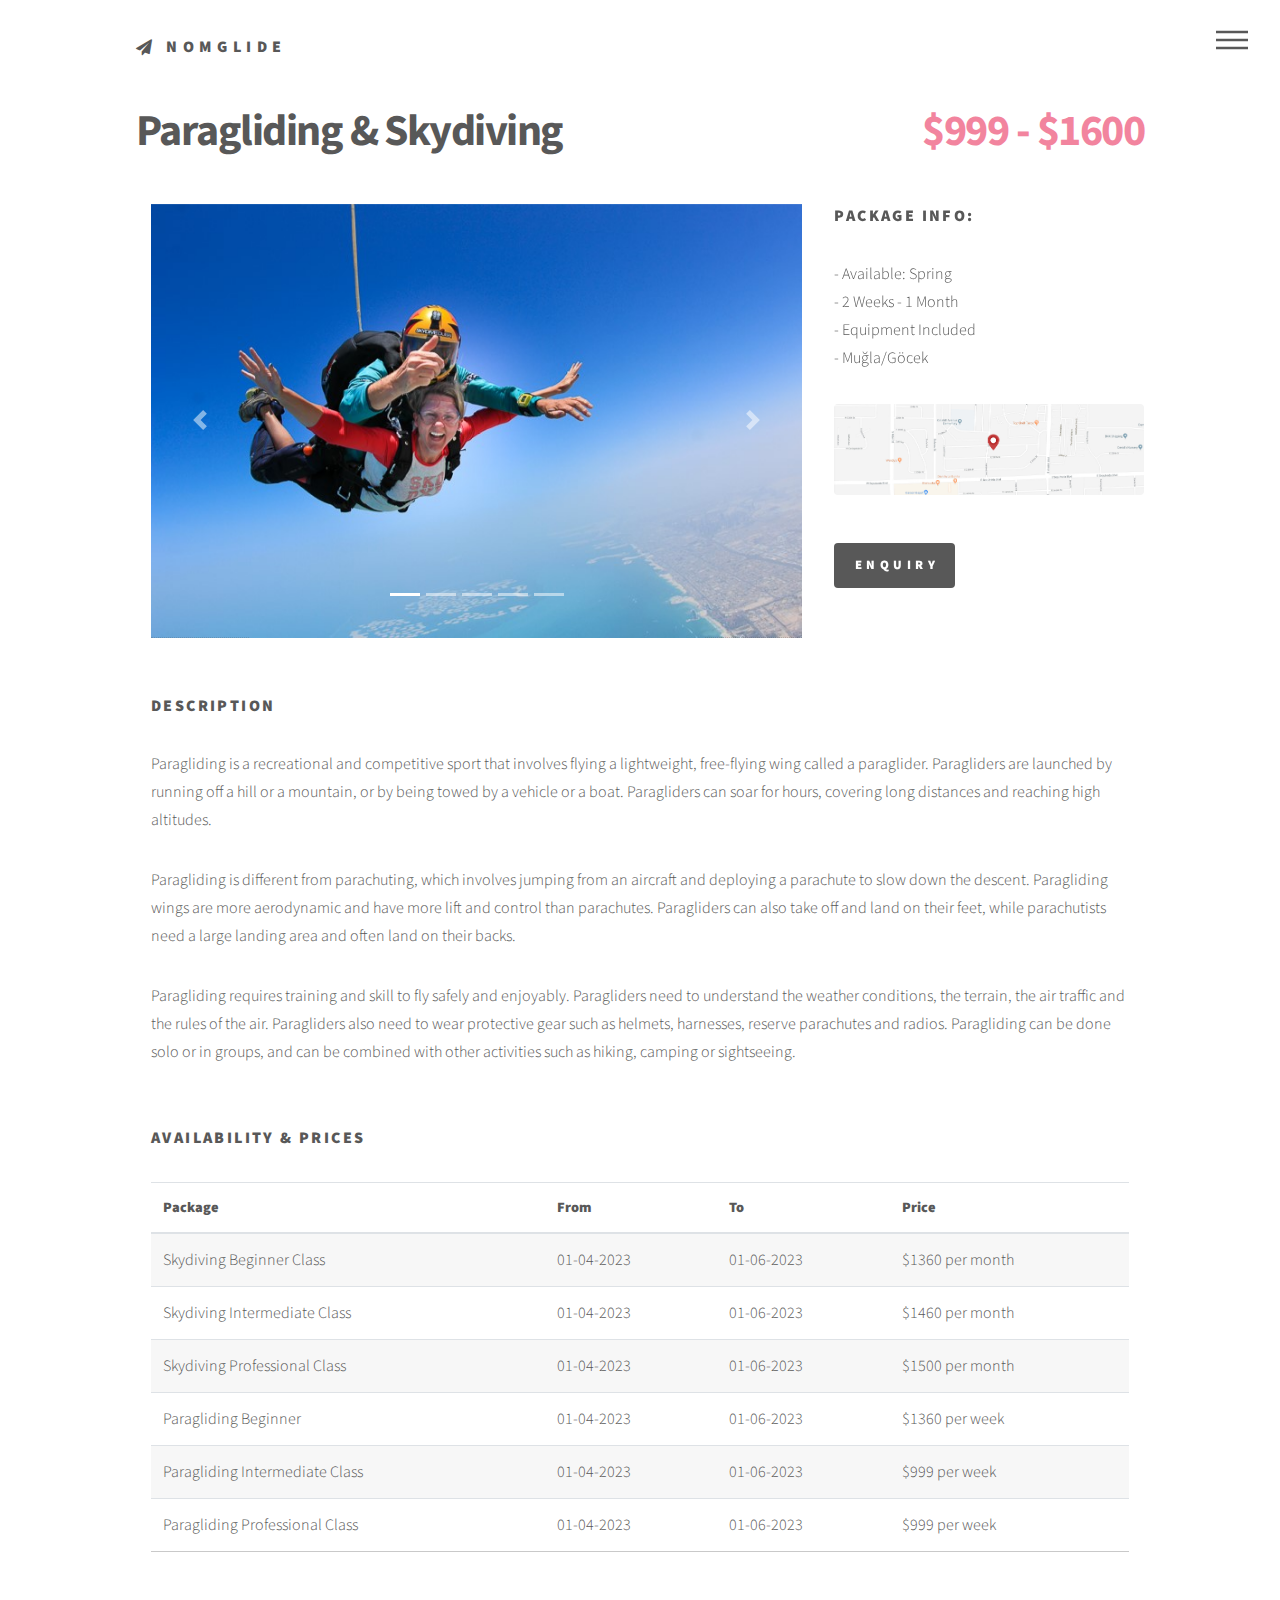
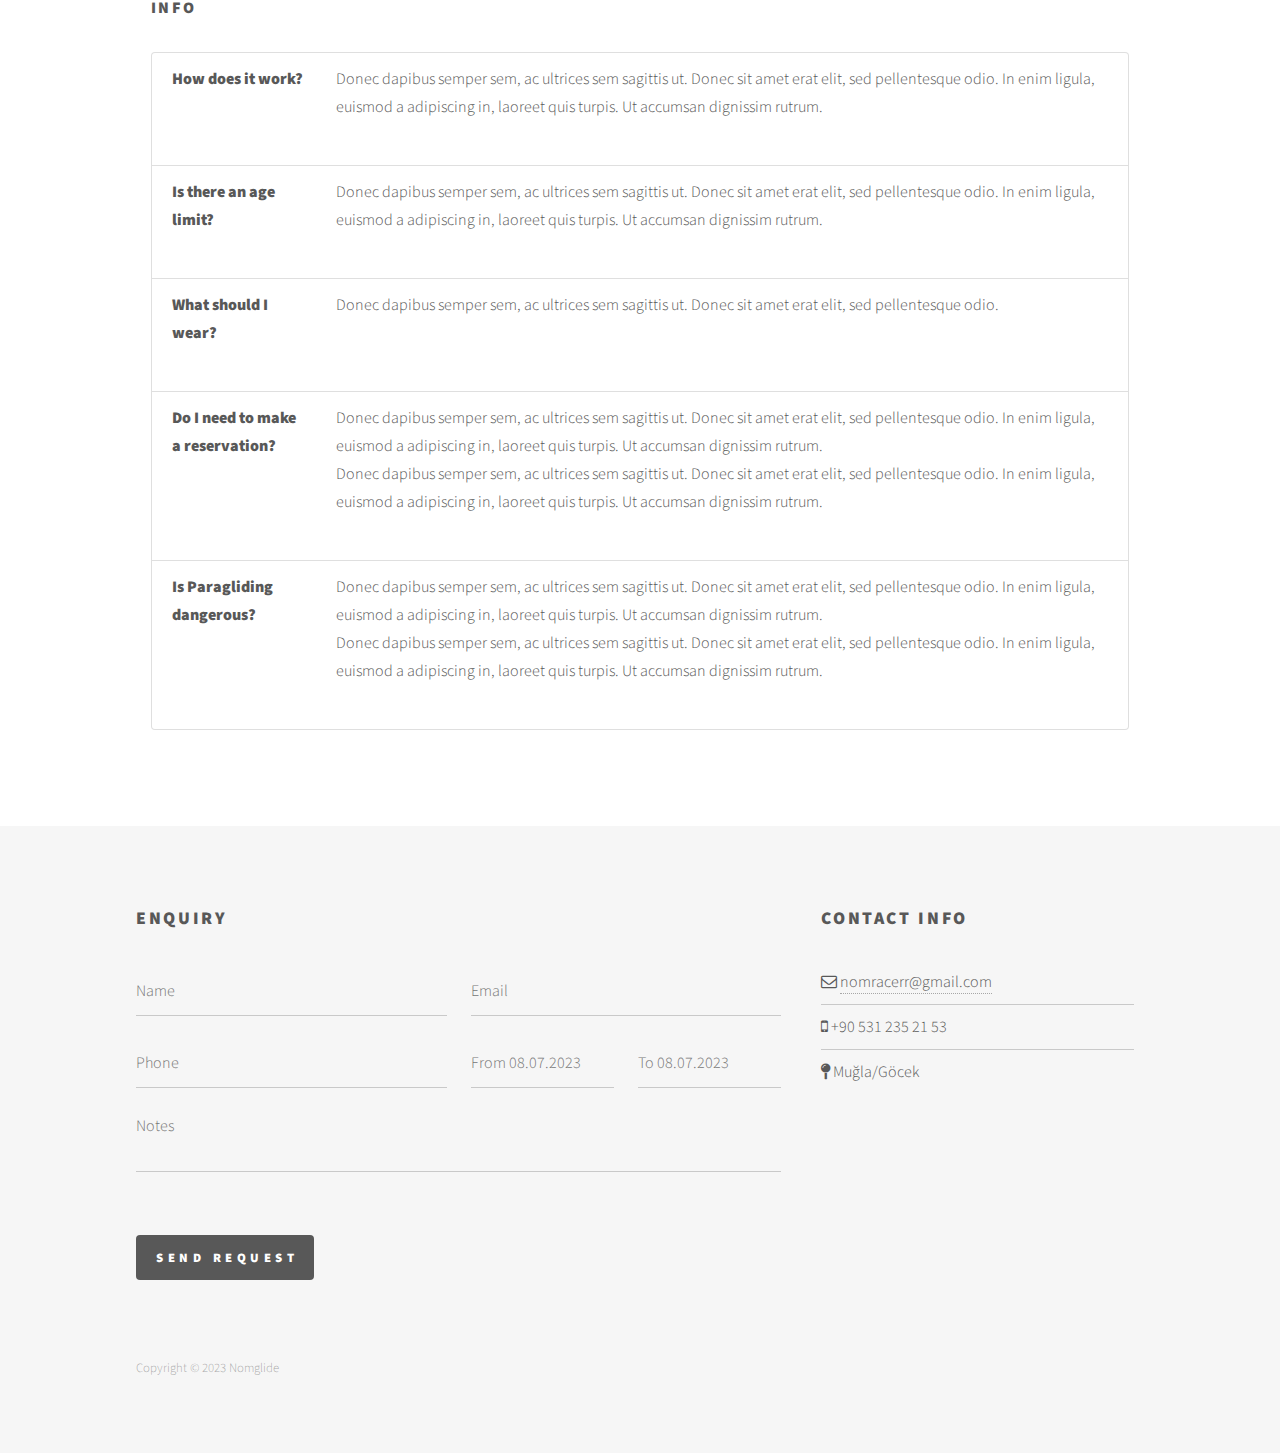
==== commit bc3038c4: "cookie" ====
--- a/package-details.html
+++ b/package-details.html
@@ -357,7 +357,7 @@
 				</section>
 
 				<ul class="copyright">
-					<li>Copyright © 2020 Nomglide</li>
+					<li>Copyright © 2023 Nomglide</li>
 				</ul>
 			</div>
 		</footer>
--- a/assets/css/main.css
+++ b/assets/css/main.css
@@ -106,7 +106,6 @@
 			transition: none !important;
 		}
 
-/* Type */
 
 	body, input, select, textarea {
 		color: #585858;
@@ -315,7 +314,6 @@
 		text-align: right;
 	}
 
-/* Row */
 
 	.row {
 		display: flex;
@@ -1783,7 +1781,6 @@
 
 		}
 
-/* Section/Article */
 
 	section.special, article.special {
 		text-align: center;
@@ -1801,7 +1798,6 @@
 
 	}
 
-/* Icon */
 
 	.icon {
 		text-decoration: none;
@@ -1902,8 +1898,6 @@
 			margin-left: 2em;
 		}
 
-/* Actions */
-
 	.m-n {
 		margin-bottom: 0!important;
 	}
@@ -2027,8 +2021,6 @@
 						}
 
 		}
-
-/* Icons */
 
 	ul.icons {
 		cursor: default;
@@ -2273,7 +2265,6 @@
 		border-radius: 100%;
 	}
 
-/* Box */
 
 	.box {
 		border-radius: 4px;
@@ -2294,7 +2285,6 @@
 			padding: 0;
 		}
 
-/* Image */
 
 	.image {
 		border-radius: 4px;
@@ -2786,7 +2776,6 @@
 
 		}
 
-/* Header */
 
 	#header {
 		padding: 2em 0 0.1em 0 ;
@@ -2922,7 +2911,6 @@
 
 		}
 
-/* Menu */
 
 	#wrapper {
 		-moz-transition: opacity 0.45s ease;
@@ -3145,7 +3133,6 @@
 
 		}
 
-/* Footer */
 
 	#footer {
 		padding: 5em 0 2em 0 ;
@@ -3294,8 +3281,6 @@
 
 		}
 
-/* Wrapper */
-
 	#wrapper > * > .inner {
 		width: 100%;
 		max-width: 68em;
